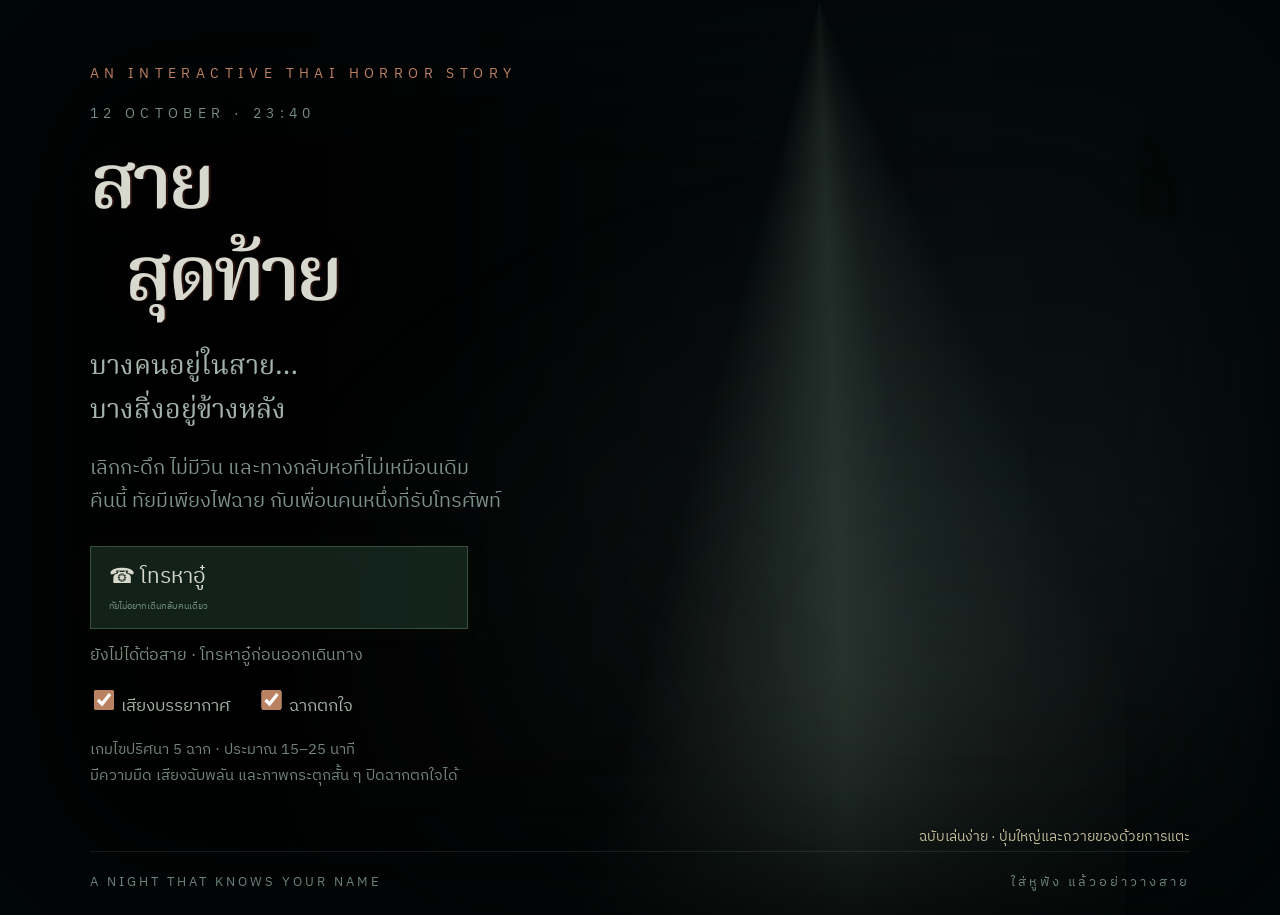
==== index.html @ 3de132f8 "Add full game interface and gameplay" ====
<!doctype html><html lang="th"><head><meta http-equiv="Cache-Control" content="no-store, max-age=0"><meta name="game-release" content="20261015-r9"><script src="release-check.js?v=20261015-r9"></script><meta charset="utf-8"><meta name="viewport" content="width=device-width,initial-scale=1"><meta name="theme-color" content="#080e10"><title>สายสุดท้าย — คืนวันเกิดทัย</title><link rel="stylesheet" href="style.css?v=20261015-r9"><link rel="stylesheet" href="experience.css?v=20261015-r9"><link rel="stylesheet" href="shrine-sequence.css?v=20261015-r9"><link rel="stylesheet" href="thai-walker.css?v=20261015-r9"><link rel="stylesheet" href="offerings.css?v=20261015-r9"><link rel="stylesheet" href="call-intro.css?v=20261015-r9"><link rel="stylesheet" href="phone-map.css?v=20261015-r9"><link rel="stylesheet" href="clarity.css?v=20261015-r9"><link rel="stylesheet" href="world-layout.css?v=20261015-r9"><link rel="stylesheet" href="birthday-ending.css?v=20261015-r9"><link rel="stylesheet" href="easy-play.css?v=20261015-r9"></head><body>
<section id="menu" class="menu"><div class="menu-art"></div><div class="menu-fog"></div><div class="menu-light"></div><div class="menu-walker"><i></i></div><div class="menu-window-shadow"></div><div class="menu-vignette"></div><div class="menu-content"><div class="kicker">AN INTERACTIVE THAI HORROR STORY</div><div class="edition">12 OCTOBER · 23:40</div><h1>สาย<span>สุดท้าย</span></h1><p class="tagline">บางคนอยู่ในสาย…<br>บางสิ่งอยู่ข้างหลัง</p><p class="menu-copy">เลิกกะดึก ไม่มีวิน และทางกลับหอที่ไม่เหมือนเดิม<br>คืนนี้ ทัยมีเพียงไฟฉาย กับเพื่อนคนหนึ่งที่รับโทรศัพท์</p><button class="primary" id="newGame">เริ่มคืนที่ไม่ควรจำ <span>↗</span></button><button class="menu-call" id="menuCall">☎ โทรหาอู๋ <small>ลองคุยก่อนออกเดินทาง</small></button><button id="continueGame" class="quiet hidden">เล่นต่อจากจุดเดิม →</button><div class="menu-options"><label><input type="checkbox" id="audioPref" checked> เสียงบรรยากาศ</label><label><input type="checkbox" id="scarePref" checked> ฉากตกใจ</label></div><small>เกมไขปริศนา 5 ฉาก · ประมาณ 15–25 นาที<br>มีความมืด เสียงฉับพลัน และภาพกระตุกสั้น ๆ ปิดฉากตกใจได้</small></div><p class="build-label">ฉบับเล่นง่าย · ปุ่มใหญ่และถวายของด้วยการแตะ</p><div class="menu-foot">A NIGHT THAT KNOWS YOUR NAME <span>ใส่หูฟัง แล้วอย่าวางสาย</span></div></section>
<div id="game" class="hidden"><header><button class="wordmark" id="home">สายสุดท้าย <small>THE LAST CALL</small></button><div class="connection"><i></i> สายยังเชื่อมต่ออยู่ <span id="clockText">23:40</span></div><div class="audio-controls"><label class="voice-toggle"><input type="checkbox" id="voicePref" checked> เสียงอู๋</label><label class="music-control">ดนตรี <input type="range" id="musicLevel" min="0" max="1" step="0.05" value="0.55" aria-label="ระดับเสียงดนตรี"></label><button class="icon-btn" id="sound">เสียง · เปิด</button></div></header><main><div class="chapter-head"><div><div class="kicker" id="chapterNo"></div><h2 id="sceneTitle"></h2></div><span id="progress"></span></div><div class="game-grid"><div class="scene-column"><div id="stage" class="stage"><div id="backdrop" class="backdrop"></div><div class="grade"></div><div id="objects"></div><div id="shadow" class="shadow hidden"></div><div class="torch" id="torch"></div><div class="scene-top"><span id="sceneTime"></span><span>สำรวจด้วยไฟฉาย</span></div><div class="scene-bottom"><span id="location"></span><span>เลื่อนเมาส์หรือแตะ เพื่อส่องไฟ</span></div></div><div class="narrative"><span class="quote-mark">“</span><p id="narration"></p></div><div class="toolbar"><button id="journalBtn">▤ สมุดบันทึก <span id="clueCount">0</span></button><button id="inspectBtn">◉ จุดที่สำรวจได้</button><button id="solveBtn" class="gate-btn">ไขปริศนา →</button></div></div><aside><section class="phone"><div class="phone-top"><span class="live-dot"></span> กำลังโทร <span id="callDuration">00:00</span></div><div class="caller" id="phoneSpeaking"><div class="avatar">อู๋</div><div><b>อู๋ · เพื่อนในสาย</b><small>“ฉันอยู่ตรงนี้ เดินต่อไป”</small></div><span class="wave">▂▆▃▇▂</span></div><div id="messages" class="messages" aria-live="polite"></div><div class="phone-actions"><button id="replyBtn">พูดกับปลายสาย</button><button id="hintBtn">ขอคำใบ้</button></div></section><section class="inventory"><div class="kicker">สิ่งที่ติดตัวมา</div><div id="inventory"></div></section><div class="objective"><span>เป้าหมายปัจจุบัน</span><p id="objective"></p></div></aside></div><footer><span>ไม่มีใครเดินกลับคนเดียว… ใช่ไหม?</span><button id="settingsBtn">ตั้งค่าประสบการณ์</button></footer></main></div>
<div id="overlay" class="overlay hidden"><article id="modal" class="modal" role="dialog" aria-modal="true" aria-labelledby="modalTitle" tabindex="-1"></article></div><div id="scare" class="scare hidden" aria-hidden="true"><div class="scare-face"></div><div class="scare-text">อย่าวางสาย</div></div>
<section id="warmEnding" class="warm-ending hidden"><div class="kicker">YOU ARE HOME. YOU ARE LOVED.</div><h1>สุขสันต์วันเกิดนะ ทัย</h1><div id="birthdayWalk" class="birthday-walk"><img src="assets/caller.jpg" alt="เพื่อนเดินเข้ามาพร้อมเค้ก"><div class="held-cake">🎂</div></div><p id="warmText"></p><button class="primary" id="closeEyes">หลับตา 3 วินาที แล้วขอพร</button><p id="eyeCount" class="hidden" aria-live="polite"></p><button class="primary hidden" id="wishBlow">เป่าเทียน 🕯</button></section><div id="blackout" class="blackout hidden" aria-label="ไฟดับหลังเป่าเทียน"></div>
<section id="ending" class="ending hidden"><div class="kicker">12 OCTOBER · THE SECRET IS OUT</div><h1>สุขสันต์วันเกิด<br><em>ทัย</em></h1><div class="party-photos"><img src="assets/thai.jpg" alt="รูปความทรงจำของทัย"><div class="cake">🎂<span>เหล่าผีรอเป่าเค้กอยู่นะ</span></div><img src="assets/reveal.jpg" alt="มนัสวิน ผู้จัดเซอร์ไพรส์"></div><p id="revealText"></p><p class="wish">ขอให้ทัยมีความสุขมาก ๆ สุขภาพแข็งแรง<br>เหนื่อยจากงานก็ขอให้มีเรื่องดี ๆ รออยู่เสมอ<br>และไม่ว่าจะกลับดึกแค่ไหน ก็ยังมีเพื่อนให้โทรหา ♡</p><div class="memory-gallery"><figure><img src="assets/thai.jpg" alt="ทัยกับความทรงจำที่สระน้ำ"><figcaption>วันที่หัวเราะได้เต็มที่ ขอให้มีแบบนี้อีกเยอะ ๆ</figcaption></figure><figure><img src="assets/caller.jpg" alt="มนัสวิน เพื่อนที่อยู่ในสาย"><figcaption>คนในสายคนเดิม โทรมาได้เสมอนะ</figcaption></figure><figure><img src="assets/room.jpg" alt="ห้องคุ้นเคยของทัย"><figcaption>ขอให้ห้องนี้มีแต่คืนที่หลับฝันดี</figcaption></figure></div><button id="blow" class="primary">รับคำอวยพรอีกครั้ง ✨</button><button id="again" class="quiet">กลับหน้าเริ่มเกม</button><small>เรื่องราวเกี่ยวกับวิญญาณและเหตุการณ์ทั้งหมดเป็นเรื่องแต่งสำหรับเกมวันเกิด</small></section><div id="menuScare" class="menu-scare hidden" aria-hidden="true"><div class="second-ghost"><div class="ghost-hair"></div><div class="ghost-face"><i></i><i></i><span></span></div></div><div class="call-corruption">มีคนอื่น… อยู่ในสาย</div></div><script src="game.js?v=20261015-r9"></script><script src="ou-voice-manifest.js?v=20261015-r9"></script><script src="ou-voice.js?v=20261015-r9"></script><script src="experience.js?v=20261015-r9"></script><script src="shrine-sequence.js?v=20261015-r9"></script><script src="walk-surfaces.js?v=20261015-r9"></script><script src="room-mirror.js?v=20261015-r9"></script><script src="thai-walker.js?v=20261015-r9"></script><script src="offerings.js?v=20261015-r9"></script><script src="ghost-actor.js?v=20261015-r9"></script><script src="game-sfx.js?v=20261015-r9"></script><script src="call-intro.js?v=20261015-r9"></script><script src="clue-art.js?v=20261015-r9"></script><script src="map-details.js?v=20261015-r9"></script><script src="game-phone.js?v=20261015-r9"></script><script src="game-guide.js?v=20261015-r9"></script><script src="birthday-media.js?v=20261015-r9"></script><script src="birthday-ending.js?v=20261015-r9"></script></body></html>
---- style.css ----
@import url('https://fonts.googleapis.com/css2?family=IBM+Plex+Sans+Thai:wght@400;500;600&family=Noto+Serif+Thai:wght@400;600&display=swap');
:root{--bg:#080e10;--paper:#d8d9cc;--muted:#7c8b89;--accent:#bc8062;--line:#ffffff15;--x:50%;--y:50%}*{box-sizing:border-box}body{background:var(--bg);color:var(--paper);margin:0;font:14px 'IBM Plex Sans Thai',sans-serif}button,input{font:inherit}button{cursor:pointer;color:inherit;border:1px solid var(--line);background:transparent;padding:10px 15px}button:hover{border-color:#bc8062;color:#f0c6a0}button:focus-visible,input:focus-visible{outline:2px solid #e2b581;outline-offset:4px}button:disabled{opacity:.4;cursor:default}h1,h2,h3{font-family:'Noto Serif Thai',serif;font-weight:400}.hidden{display:none!important}.kicker{font-size:10px;letter-spacing:3px;color:var(--accent)}.primary{background:#b98262;color:#0b1111;border-color:#b98262;padding:16px 23px;min-width:230px;text-align:left}.primary span{float:right}.primary:hover{background:#d7a07b;color:#0b1111}.quiet{border:0;color:#aab7b0;display:block;margin:10px 0;padding:10px 0}.menu{min-height:100svh;position:relative;overflow:hidden;background:#080e10}.menu-art{position:absolute;inset:0;background-image:linear-gradient(90deg,#080e10 8%,#080e10d9 35%,#080e1030 75%),linear-gradient(0deg,#080e10,transparent 45%),url('assets/scenes.png');background-size:cover,cover,200% 200%;background-position:center,center,100% 0;filter:saturate(.65)}.menu-art:after{content:'';position:absolute;inset:0;background:repeating-linear-gradient(0deg,#0000 0 3px,#0002 4px)}.menu-content{position:relative;width:min(660px,100%);padding:8vh 7vw 110px}.edition{margin-top:35px;color:#758c87;letter-spacing:4px;font-size:11px}.menu h1{font-size:clamp(60px,7vw,100px);line-height:1.4;letter-spacing:-4px;margin:15px 0;color:#d7d9ce;text-shadow:3px 0 #82362d60}.menu h1 span{display:block;padding-left:35px}.tagline{font:21px/1.9 'Noto Serif Thai',serif;color:#a3b4aa;margin:12px 0 24px}.menu-copy{font-size:12px;line-height:2;color:#7d918b;margin-bottom:28px}.menu-options{display:flex;gap:18px;font-size:11px;margin:20px 0;color:#a3b1a6}input[type=checkbox]{accent-color:#b98262}.menu small{color:#71857e;font-size:10px;line-height:1.9}.menu-foot{position:absolute;bottom:30px;left:6%;right:6%;display:flex;justify-content:space-between;letter-spacing:3px;font-size:9px;color:#6b827b;border-top:1px solid var(--line);padding-top:20px}header{height:75px;border-bottom:1px solid var(--line);display:flex;justify-content:space-between;align-items:center;padding:0 5%}.wordmark{border:0;font-family:'Noto Serif Thai';font-size:20px;padding:0}.wordmark small{font:8px 'IBM Plex Sans Thai';display:block;letter-spacing:3px;color:#7f918b}.connection{font-size:10px;color:#829b91;letter-spacing:1px}.connection i,.live-dot{width:5px;height:5px;border-radius:50%;background:#93ac8b;display:inline-block;box-shadow:0 0 10px #8ab680;margin-right:7px}.connection span{margin-left:25px;color:#bca17c}.icon-btn{font-size:11px}main{max-width:1480px;padding:30px 5%;margin:auto}.chapter-head{display:flex;align-items:center;justify-content:space-between;margin-bottom:22px}.chapter-head h2{font-size:30px;margin:8px 0 0}.chapter-head>span{font-size:10px;letter-spacing:3px;color:#657e73}.game-grid{display:grid;grid-template-columns:minmax(0,1fr) 300px;gap:25px}.stage{height:480px;position:relative;overflow:hidden;border:1px solid #6f89713d;background:#1b302b;isolation:isolate;touch-action:pan-y}.backdrop{position:absolute;inset:0;background-image:url('assets/scenes.png');background-size:200% 200%;background-position:0 0;transition:filter .6s}.backdrop.room{background-image:url('assets/room.jpg');background-size:cover;background-position:center 20%}.grade{position:absolute;inset:0;background:linear-gradient(0deg,#07100fbd,transparent 45%,#08100f25);box-shadow:inset 0 0 70px 15px #030c0a99;pointer-events:none}.torch{position:absolute;inset:0;pointer-events:none;background:radial-gradient(circle 185px at var(--x) var(--y),#0000 10%,#03090c55 65%,#03090cba 100%);z-index:4}.scene-top,.scene-bottom{position:absolute;left:24px;right:24px;display:flex;justify-content:space-between;z-index:5;pointer-events:none;font-size:10px;letter-spacing:1px;color:#b2c4b7;text-shadow:0 2px 5px #000}.scene-top{top:20px}.scene-bottom{bottom:20px}.scene-top span:last-child{font-size:9px;color:#7f978b}.hotspot{position:absolute;width:46px;height:46px;transform:translate(-50%,-50%);border:1px solid #d2c1a745;border-radius:50%;padding:0;z-index:3;background:#18231c50;color:#d4c8a8;transition:background .2s,box-shadow .2s;display:grid;place-items:center;font-size:17px}.hotspot:hover,.stage.inspect .hotspot{box-shadow:0 0 25px #edc99850;background:#836a3f70;border-color:#e7bc88}.hotspot.visited{border-style:dashed;color:#a0b69e}.hot-label{position:absolute;top:50px;white-space:nowrap;font-size:10px;background:#07100fe8;padding:3px 8px;border:1px solid #7d8e6650;opacity:0}.hotspot:hover .hot-label,.hotspot:focus-visible .hot-label,.stage.inspect .hot-label{opacity:1}.shadow{position:absolute;right:15%;bottom:15%;width:60px;height:210px;background:#020805;border-radius:40% 40% 0 0;filter:blur(3px);opacity:.8;z-index:2}.narrative{display:flex;gap:15px;padding:18px 5px;min-height:95px}.quote-mark{font:40px Georgia;color:#a26f52;line-height:1}.narrative p{margin:0;font-size:13px;line-height:1.95;color:#a3b3a8}.toolbar{display:flex;gap:8px;flex-wrap:wrap}.toolbar button{font-size:11px;padding:11px 15px}.toolbar span{color:#a78060;margin-left:10px}.gate-btn{margin-left:auto;border-color:#8d7152!important;background:#9b79551a}.phone{border:1px solid #6a847344;background:linear-gradient(130deg,#15201c,#0a1212);padding:18px}.phone-top{display:flex;font-size:9px;color:#7f9b8a;align-items:center}.phone-top>span:last-child{margin-left:auto;letter-spacing:2px}.caller{display:flex;gap:10px;align-items:center;border-bottom:1px solid var(--line);padding:20px 0}.avatar{width:38px;height:38px;border:1px solid #6a8171;border-radius:50%;display:grid;place-items:center;background:#263a30;color:#a9beaa}.caller b{font-size:12px;font-weight:500}.caller small{display:block;font-size:9px;color:#7a9485}.wave{margin-left:auto;color:#709775;letter-spacing:1px;animation:pulse 2s infinite}.messages{height:205px;overflow:auto;padding:15px 0;scrollbar-width:thin;scrollbar-color:#405342 transparent}.bubble{font-size:11px;line-height:1.9;background:#21332a;border:1px solid #66806822;padding:10px 12px;margin-bottom:10px;border-radius:0 9px 9px 9px;color:#b9cbbb}.bubble.you{background:#3c3025;margin-left:25px;color:#c7b69e}.bubble small{display:block;color:#718d76;font-size:8px;margin-bottom:3px}.phone-actions{display:flex;gap:7px}.phone-actions button{flex:1;font-size:10px;padding:9px 4px}.inventory{padding:22px 0;border-bottom:1px solid var(--line)}#inventory{display:flex;flex-wrap:wrap;gap:7px;margin-top:14px}.item{font-size:10px;padding:7px 9px;border:1px solid #52654b;color:#a6b99c}.empty{font-size:11px;color:#526b60}.objective{padding-top:20px}.objective>span{font-size:9px;letter-spacing:1px;color:#aa8964}.objective p{font-size:12px;line-height:1.9;color:#8fa394}footer{margin-top:26px;border-top:1px solid var(--line);display:flex;justify-content:space-between;align-items:center;padding:18px 0;font-size:10px;color:#586f63}footer button{border:0;font-size:10px;color:#718879}.overlay{position:fixed;inset:0;z-index:20;background:#020807ce;backdrop-filter:blur(9px);display:grid;place-items:center;padding:20px;overflow:auto}.modal{width:min(560px,100%);background:#111b18;border:1px solid #61725a;padding:32px;box-shadow:0 30px 100px #000;max-height:90svh;overflow:auto}.modal h3{font-size:27px;margin:12px 0}.modal p{color:#a3b3a3;line-height:2;font-size:13px;white-space:pre-line}.modal .actions{display:flex;gap:8px;flex-wrap:wrap;margin-top:24px}.modal .primary{min-width:0;font-size:12px}.modal .code{width:100%;padding:15px;background:#060d0b;border:1px solid #5e755a;color:#e8d1ab;text-align:center;font-size:28px;letter-spacing:8px;margin:10px 0}.modal .error{color:#d28b70;min-height:20px;font-size:11px}.modal img.evidence{width:100%;max-height:330px;object-fit:cover;object-position:center 48%;filter:saturate(.6);border:1px solid #52654b}.journal-entry{border-bottom:1px solid var(--line);padding:15px 0}.journal-entry b{font-size:13px;color:#c5b18c}.journal-entry p{font-size:12px;margin:5px 0}.scare{position:fixed;inset:0;z-index:40;background:#020505;display:grid;place-items:center;animation:glitch .12s infinite}.scare-face{position:absolute;inset:0;background:url('assets/reveal.jpg') center 36%/cover;filter:grayscale(1) contrast(2.8) brightness(.45)}.scare-text{position:relative;font:clamp(35px,10vw,110px) 'Noto Serif Thai';color:#dacdc0;text-shadow:5px 0 #85392b}.ending{min-height:100svh;padding:65px 20px;text-align:center;background:radial-gradient(ellipse at top,#424334,#0b1814 60%);overflow:hidden}.ending h1{font-size:clamp(40px,6vw,70px);line-height:1.5;margin:25px 0;color:#d6c59f}.ending em{font-style:normal;color:#f0c88d}.party-photos{display:flex;justify-content:center;align-items:center;gap:25px;margin:30px 0}.party-photos img{width:140px;height:175px;object-fit:cover;border:5px solid #d2c8ab;transform:rotate(-7deg);box-shadow:0 15px 30px #0006}.party-photos img:first-child{object-position:center 47%}.party-photos img:last-child{transform:rotate(7deg);object-position:center 30%}.cake{font-size:80px;animation:pulse 3s infinite}.cake span{display:block;font-size:11px;color:#aaad8e}.ending p{max-width:650px;margin:20px auto;font-size:14px;line-height:2.1;color:#b7c0aa;white-space:pre-line}.ending .wish{font-family:'Noto Serif Thai';font-size:18px;color:#d0c8ac}.ending .primary{text-align:center}.ending .quiet{margin:20px auto}.ending small{display:block;color:#617e6b;font-size:10px;margin-top:35px}.confetti{position:fixed;top:-20px;width:7px;height:11px;animation:fall 5s linear forwards;z-index:50;pointer-events:none}@keyframes fall{to{transform:translateY(110vh) rotate(700deg)}}@keyframes pulse{50%{opacity:.6}}@keyframes glitch{50%{translate:5px -2px;filter:contrast(1.5)}}@media(prefers-reduced-motion:reduce){*,*:after{animation:none!important;transition:none!important}}@media(min-width:1600px){.stage{height:570px}}@media(max-width:900px){.game-grid{grid-template-columns:1fr}.stage{height:440px}aside{display:grid;grid-template-columns:1fr 1fr;gap:20px}.phone{grid-row:span 2}.inventory{padding-top:10px}.objective{padding-top:0}.menu-content{padding-left:8vw}.menu-foot span{display:none}}@media(max-width:580px){header{height:65px}.connection{display:none}main{padding:25px 5%}.chapter-head h2{font-size:25px}.chapter-head>span{font-size:8px;letter-spacing:1px}.stage{height:390px}.scene-top,.scene-bottom{left:15px;right:15px;font-size:9px}.scene-bottom span:last-child{max-width:140px;text-align:right}.hotspot{width:40px;height:40px}.torch{background:radial-gradient(circle 145px at var(--x) var(--y),#0000,#03090c99)}.narrative p{font-size:12px}.toolbar{gap:5px}.toolbar button{padding:10px 9px;font-size:10px}aside{grid-template-columns:1fr}.phone{grid-row:auto}.messages{height:165px}.inventory{padding-top:0}.menu-content{padding-top:6vh}.menu h1{font-size:65px}.menu-copy{font-size:11px}.menu-options{gap:12px}.menu-foot{font-size:8px}.modal{padding:23px}.party-photos{gap:8px}.party-photos img{width:95px;height:125px}.cake{font-size:50px}.cake span{max-width:90px;font-size:9px}.ending .wish{font-size:15px}.backdrop.room{background-size:auto 145%;background-position:center top}}
.scare-face{background-image:url('assets/ghost.jpg');background-position:center 33%;filter:contrast(1.25) brightness(.75)}.warm-ending{min-height:100svh;background:radial-gradient(ellipse,#fff 20%,#f6eedb 90%);color:#5c5546;text-align:center;padding:55px 20px;overflow:hidden}.warm-ending.arrive{animation:whitecut 2s ease-out}.warm-ending h1{font-size:clamp(30px,5vw,55px);color:#9a7856}.warm-ending p{white-space:pre-line;line-height:2;color:#8e8069;font-size:15px}.warm-ending .primary{margin:14px auto;text-align:center}.birthday-walk{position:relative;width:210px;margin:20px auto 35px}.birthday-walk img{width:100%;height:265px;object-fit:cover;object-position:center 35%;border-radius:100px 100px 18px 18px;box-shadow:0 15px 50px #8d704126}.held-cake{position:absolute;bottom:-15px;left:50%;transform:translateX(-50%);font-size:95px;filter:drop-shadow(0 10px 8px #0002)}.walk-in{animation:walkin 3s ease-out both}.blackout{position:fixed;inset:0;background:#000;z-index:38}.setting-row{display:block;margin:18px 0;color:#b4c1b0;font-size:13px}.hand-reveal .evidence{animation:handout 1.8s ease-out;object-position:65% center;max-height:360px}.memory-gallery{display:flex;justify-content:center;gap:20px;max-width:900px;margin:40px auto}.memory-gallery figure{flex:1;margin:0;background:#e3dcc4;padding:10px;transform:rotate(-2deg)}.memory-gallery figure:nth-child(2){transform:rotate(3deg)}.memory-gallery img{width:100%;height:230px;object-fit:cover;object-position:center 45%}.memory-gallery figcaption{font-size:11px;color:#6e6b55;line-height:1.8;padding:12px 3px}.path-input button{margin-right:8px}.path-input p{letter-spacing:2px;color:#d6b890}@keyframes walkin{from{opacity:0;transform:translateY(65px) scale(.6)}to{opacity:1;transform:translateY(0) scale(1)}}@keyframes whitecut{from{filter:brightness(4)}to{filter:brightness(1)}}@keyframes handout{from{opacity:.15;transform:scale(.94);filter:brightness(.2)}to{opacity:1;transform:scale(1);filter:brightness(1)}}@media(max-width:580px){.memory-gallery{flex-direction:column;max-width:300px}.memory-gallery img{height:280px}.birthday-walk{width:180px}.birthday-walk img{height:235px}.warm-ending p{font-size:13px}.menu{min-height:850px;min-height:max(850px,100svh)}}
.backdrop{background-repeat:no-repeat}.backdrop.room{background-position:center 5%}.hand-reveal{width:min(740px,100%)}.hand-reveal img.evidence{max-height:440px}.warm-ending{position:relative}.warm-ending .kicker{color:#b99c73}@media(max-width:580px){.backdrop.room{background-size:cover;background-position:center 8%}}
---- experience.css ----
.menu-art{animation:menu-breathe 20s ease-in-out infinite;filter:saturate(.45) contrast(1.12)}.menu-content{z-index:4;width:min(720px,100%)}.menu .kicker{letter-spacing:5px}.menu h1{position:relative;font-weight:600;text-shadow:2px 0 #60291c70,0 0 65px #b8c6ba12}.menu h1:after{content:'อย่าวางสาย';position:absolute;left:245px;top:120px;font:10px 'IBM Plex Sans Thai';color:#a46b58;letter-spacing:5px;writing-mode:vertical-rl;opacity:.65}.menu-vignette{position:absolute;inset:0;pointer-events:none;box-shadow:inset 0 0 170px 50px #020707;z-index:3}.menu-fog{position:absolute;inset:0;pointer-events:none;background:radial-gradient(ellipse at 75% 70%,#91b1a414,transparent 55%);filter:blur(20px);animation:fog-drift 17s ease-in-out infinite;z-index:2}.menu-light{position:absolute;top:0;right:12%;height:100%;width:48%;pointer-events:none;background:conic-gradient(from 155deg at 50% 0,#0000 0deg,#a8d1b315 15deg,#a8d1b32a 23deg,#0000 40deg);mix-blend-mode:screen;animation:neon-flicker 9s infinite;z-index:2}.menu-walker{position:absolute;width:65px;height:240px;left:70%;bottom:18%;z-index:2;filter:blur(1px);opacity:0;animation:walker-pass 18s ease-in-out infinite;pointer-events:none;background:linear-gradient(#020806,#020806e8 70%,transparent);border-radius:48% 48% 15% 15%;transform-origin:center bottom}.menu-walker:before{content:'';position:absolute;top:-30px;left:19px;width:29px;height:38px;border-radius:50%;background:#020806}.menu-walker i{position:absolute;bottom:-30px;left:15px;width:10px;height:60px;background:#020806;box-shadow:25px 0 #020806;transform:rotate(-8deg)}.menu-window-shadow{position:absolute;right:8%;top:13%;width:40px;height:100px;border-radius:45% 45% 0 0;background:#030805;filter:blur(2px);opacity:.5;animation:watching 14s infinite;pointer-events:none}.menu-call{display:block;width:230px;margin-top:12px;border-color:#617a6359;text-align:left;background:#0d1a15a0;font-size:12px;transition:background .3s,box-shadow .3s}.menu-call:hover{background:#23402d;box-shadow:0 0 25px #779e6b25}.menu-call small{display:block!important;font-size:9px!important;margin-top:3px;color:#718f7b!important}.menu-foot{z-index:4}.menu-scare{position:fixed;inset:0;z-index:60;background:radial-gradient(ellipse,#384a3a,#020504 70%);display:grid;place-items:center;animation:ghost-signal .1s infinite;overflow:hidden}.second-ghost{height:90vh;width:45vh;position:relative;filter:drop-shadow(0 0 40px #75876855);animation:ghost-approach .65s ease-in both}.ghost-hair{position:absolute;inset:0;background:repeating-linear-gradient(94deg,#030505 0 6px,#19231b 8px,#020404 13px);border-radius:45% 45% 0 0}.ghost-face{position:absolute;left:22%;right:22%;top:15%;height:43%;border-radius:40% 40% 55% 55%;background:radial-gradient(ellipse at 50% 25%,#a0ab95,#53644d 60%,#18221b);box-shadow:inset 0 -20px 30px #070c09}.ghost-face i{position:absolute;top:35%;left:15%;width:23%;height:9%;background:#000;box-shadow:0 10px 12px #17241b;transform:rotate(-15deg)}.ghost-face i:nth-child(2){left:62%;transform:rotate(15deg)}.ghost-face span{position:absolute;left:37%;top:60%;width:28%;height:30%;background:#010302;border-radius:50%;box-shadow:0 0 10px #041006}.call-corruption{position:absolute;bottom:12%;font:clamp(20px,4vw,40px) 'Noto Serif Thai';letter-spacing:8px;color:#b4c0a7;text-shadow:3px 0 #7c3429}.audio-controls{display:flex;align-items:center;gap:16px}.voice-toggle,.music-control{font-size:10px;color:#8fa58f;display:flex;align-items:center;gap:6px}.music-control input{width:65px;accent-color:#b28362;height:15px}.live-subtitle{width:100%;font-size:11px;color:#829d87;padding:6px 0 0 28px;border-top:1px solid #ffffff0b;line-height:1.9}.narrative{flex-wrap:wrap;gap:10px}.narrative p{flex:1}.talking .avatar{box-shadow:0 0 0 5px #86b18a14;animation:voice-pulse .5s infinite}.talking .wave{color:#bdd6a0}.atmosphere{position:absolute;inset:0;pointer-events:none;z-index:2;overflow:hidden}.drifting-fog{position:absolute;inset:-20%;background:radial-gradient(ellipse at 30% 75%,#b4cbb914,transparent 35%),radial-gradient(ellipse at 70% 80%,#9db1a215,transparent 30%);animation:fog-drift 16s ease-in-out infinite}.floating-dust{position:absolute;inset:0;background-image:radial-gradient(#cbd9b470 .8px,transparent 1px),radial-gradient(#b6c8a745 .7px,transparent 1px);background-size:137px 119px,181px 151px;background-position:22px 36px,65px 5px;opacity:.25;animation:dust-rise 22s linear infinite}.passing-shade{position:absolute;top:27%;left:65%;width:35px;height:180px;background:#010504;border-radius:45% 45% 0 0;filter:blur(2px);opacity:0}.presence-passes .passing-shade{animation:passing 1.7s ease-in}.shadow{animation:shadow-sway 11s ease-in-out infinite}.stage[data-scene="0"] .grade,.stage[data-scene="4"] .grade{animation:neon-flicker 12s infinite}.stageProps{position:absolute;inset:0;z-index:3;pointer-events:none}.world-prop{position:absolute;z-index:3;transform:translate(-50%,-50%);padding:0;border:0;min-width:38px;min-height:44px;background:transparent;color:#8f9e80;pointer-events:auto;filter:drop-shadow(0 6px 6px #0009)}.world-prop:hover{filter:drop-shadow(0 0 6px #cbb489)}.prop-label{position:absolute;top:100%;left:50%;transform:translateX(-50%);background:#08110de8;white-space:nowrap;font-size:9px;padding:3px 6px;opacity:0}.world-prop:hover .prop-label,.world-prop:focus-visible .prop-label,.inspect .prop-label{opacity:1}.world-prop.hanging{width:56px;height:34px;min-height:34px;background:linear-gradient(#67705a,#353f30);border:2px solid #293321;color:#cad0b4;font-size:12px;transform-origin:top center;animation:sign-sway 5s ease-in-out infinite}.hanging:before{content:'';position:absolute;left:12%;right:12%;height:25px;top:-25px;border-left:1px solid #89937a;border-right:1px solid #89937a}.world-prop.bottle{width:18px;min-width:18px;height:54px;background:linear-gradient(#cad0bd77 0 15%,#8c2f27bb 45% 95%,#686e4544);border:1px solid #a9aa7a55;border-radius:7px 7px 4px 4px;animation:bottle-tremor 9s infinite}.bottle:before{content:'';position:absolute;top:-8px;left:4px;width:9px;height:12px;background:#a5a079;clip-path:polygon(20% 0,80% 0,100% 100%,0 100%)}.world-prop.flame{width:9px;min-width:9px;height:27px;min-height:27px;border-radius:80% 0 65% 35%;background:#edc67c;box-shadow:0 0 14px 5px #e8a24e65;transform-origin:bottom;animation:candle-flutter 2s infinite}.world-prop.bell{font-size:27px;transform-origin:top;animation:sign-sway 7s ease-in-out infinite}.world-prop.cloth{width:46px;height:65px;background:#b3c3b130;clip-path:polygon(20% 0,38% 0,50% 10%,62% 0,80% 0,100% 27%,83% 41%,75% 29%,78% 100%,22% 100%,25% 29%,17% 41%,0 27%);animation:cloth-sway 6s ease-in-out infinite}.world-prop.ripple{width:60px;height:25px;border:1px solid #a5c6b339;border-radius:50%;color:#acc4aa66;animation:ripple-idle 4s infinite}.world-prop.leaves{font-size:45px;animation:cloth-sway 4s infinite}.world-prop.bag{font-size:30px;animation:cloth-sway 8s infinite}.world-prop.lamp{font-size:27px;text-shadow:0 0 15px #e4c47d;animation:neon-flicker 10s infinite}.world-prop.touched{animation:object-knock .6s ease-in-out}.scene-toast{position:absolute;bottom:55px;left:50%;transform:translateX(-50%);background:#08110de8;border:1px solid #63765d75;padding:9px 15px;width:max-content;max-width:85%;font-size:11px;color:#c6cdb8;pointer-events:none;opacity:0;transition:opacity .25s;z-index:6;text-align:center}.scene-toast.shown{opacity:1}.water-disturbed:after{content:'';position:absolute;left:35%;top:63%;width:150px;height:55px;border:2px solid #a9d1bb77;box-shadow:0 0 15px #c7e7c833;border-radius:50%;animation:water-ring 1.8s ease-out;pointer-events:none;z-index:4}.light-failure .backdrop{animation:light-out .9s}.hotspot:has([data-paper]){border-radius:3px}.paper-preview{max-width:450px}.folded-sheet{height:180px;width:150px;margin:22px auto;background:linear-gradient(90deg,#a39c7f,#d6c7a4 48%,#9b9273 50%,#c7bb9b);box-shadow:9px 10px 20px #0007,inset 0 0 20px #645b3b50;transform:rotate(-5deg);clip-path:polygon(0 0,95% 0,100% 7%,98% 96%,80% 100%,20% 98%,0 100%);display:grid;place-content:center;gap:15px;text-align:center;color:#4f503d;animation:paper-fidget 4s ease-in-out infinite}.folded-sheet>span{font-size:40px}.folded-sheet small{font-size:9px}.paper-open{background:linear-gradient(110deg,#c7bc99,#e0d3b0 48%,#c4b58f);color:#373e2d;animation:paper-unfold .6s ease-out;box-shadow:0 25px 80px #000b}.paper-open h3{color:#343a2b}.paper-open p{color:#4f5541;font-family:'Noto Serif Thai';font-size:14px}.paper-open .kicker{color:#817352}.paper-open button{color:#34412e;border-color:#7c8165}.paper-open .primary{background:#4b5c40;color:#e5dec2;border-color:#4b5c40}@keyframes paper-unfold{from{transform:perspective(600px) rotateX(-30deg) scaleX(.65);opacity:.4}to{transform:perspective(600px) rotateX(0) scaleX(1);opacity:1}}@keyframes paper-fidget{50%{transform:rotate(-2deg) translateY(-3px)}}@keyframes menu-breathe{50%{transform:scale(1.035)}}@keyframes fog-drift{50%{transform:translate(5%,-3%) scale(1.1)}}@keyframes neon-flicker{0%,7%,9%,14%,18%,65%,69%,100%{opacity:1}8%,15%,67%{opacity:.35}16%,68%{opacity:.7}}@keyframes walker-pass{0%,35%,100%{opacity:0;transform:translateX(130px) scale(.7)}42%{opacity:.8}62%{opacity:.8;transform:translateX(-160px) scale(.75)}70%{opacity:0;transform:translateX(-200px) scale(.8)}}@keyframes watching{0%,40%,80%,100%{opacity:0}45%,65%{opacity:.65}}@keyframes ghost-signal{50%{transform:translate(5px,-3px);filter:contrast(1.6)}}@keyframes ghost-approach{from{transform:scale(.65)}to{transform:scale(1.25)}}@keyframes voice-pulse{50%{box-shadow:0 0 0 8px #86b18a0a}}@keyframes dust-rise{to{background-position:40px -100px,90px -150px}}@keyframes passing{0%{opacity:0;transform:translateX(80px)}30%,65%{opacity:.75}100%{opacity:0;transform:translateX(-140px)}}@keyframes shadow-sway{0%,100%{transform:skewX(-2deg);opacity:.25}50%{transform:skewX(5deg);opacity:.6}}@keyframes sign-sway{0%,100%{rotate:-5deg}50%{rotate:6deg}}@keyframes cloth-sway{0%,100%{rotate:-3deg;translate:0 0}50%{rotate:5deg;translate:4px 0}}@keyframes bottle-tremor{0%,85%,100%{rotate:0deg}88%,94%{rotate:-3deg}91%,97%{rotate:3deg}}@keyframes candle-flutter{0%,100%{rotate:8deg;scale:1}50%{rotate:22deg;scale:.9 1.15}}@keyframes ripple-idle{0%,100%{scale:.8;opacity:.4}50%{scale:1.3;opacity:.8}}@keyframes object-knock{25%{rotate:-12deg}60%{rotate:10deg}85%{rotate:-4deg}}@keyframes water-ring{from{scale:.2;opacity:1}to{scale:3;opacity:0}}@keyframes light-out{0%,35%,75%,100%{filter:brightness(1)}15%,65%{filter:brightness(.15)}}@media(max-width:600px){.audio-controls{gap:7px}.music-control{display:none}.voice-toggle{font-size:9px}.menu h1:after{left:230px;top:95px}.menu-walker{left:78%;height:190px;bottom:28%}.menu-vignette{box-shadow:inset 0 0 100px 20px #020707}.live-subtitle{font-size:10px;padding-left:0}.menu-call{width:230px}.scene-toast{font-size:10px}.menu-content{padding-bottom:130px}.menu{min-height:max(980px,100svh)}}@media(prefers-reduced-motion:reduce){.menu-art,.menu-walker,.menu-fog,.menu-light,.shadow,.world-prop,.drifting-fog,.floating-dust,.folded-sheet{animation:none!important}}
---- shrine-sequence.css ----
.modal.shrine-animation{width:min(810px,100%);padding:24px;max-height:94svh}.shrine-animation h3{margin:7px 0 15px;font-size:25px}.shrine-viewport{position:relative;width:100%;aspect-ratio:4/3;max-height:55svh;background:#020705;overflow:hidden;border:1px solid #5d6d5044;cursor:crosshair;touch-action:pan-y}.shrine-sprite{position:absolute;inset:0;background-size:400% 300%;background-repeat:no-repeat;background-position:0 0}.shrine-beam{position:absolute;inset:0;pointer-events:none;--beam-x:45%;--beam-y:75%;background:radial-gradient(ellipse 22% 30% at var(--beam-x) var(--beam-y),#0000 0%,#02060422 40%,#010403e6 100%);transition:background-color .3s}.shrine-beam.face-lit{background:radial-gradient(ellipse 32% 40% at var(--beam-x) var(--beam-y),#fff5bd0a,#0104033b 65%,#010403e8 100%)}.shrine-caption{position:absolute;bottom:12px;left:15px;right:15px;color:#b9c9ab;font-size:10px;pointer-events:none;text-shadow:0 1px 4px #000}.shrine-animation p.shrine-status{font-size:12px;line-height:1.8;margin:12px 0 4px;color:#c2c7af}.shrine-progress{font-size:9px;letter-spacing:1px;color:#8d9e7e;display:block}.shrine-animation p.shrine-clue{font-size:11px;line-height:1.8;color:#8e9e81;margin:8px 0}.shrine-animation .actions{position:sticky;bottom:-24px;padding:12px 0;background:#111b18;gap:6px;margin-top:5px}.shrine-animation .actions button{padding:9px 12px;font-size:10px}.shrine-animation .actions button:disabled{opacity:.35}@media(max-width:580px){.modal.shrine-animation{padding:15px}.shrine-animation h3{font-size:21px}.shrine-viewport{max-height:50svh}.shrine-animation .actions{bottom:-15px}.shrine-animation .actions button{font-size:9px;padding:9px}}

.shrine-viewport{margin-inline:auto;max-height:none}@media(max-width:580px){.shrine-viewport{max-height:none}}
.modal.shrine-animation{width:min(650px,96vw);padding:16px;display:flex;flex-direction:column;align-items:stretch}.shrine-animation .kicker{font-size:9px}.shrine-animation h3{font-size:clamp(19px,2vw,26px);margin:4px 0 8px}.shrine-animation .shrine-viewport{width:min(100%,960px);max-height:72svh;flex:0 1 auto}.shrine-animation .shrine-status{margin:7px 0 0!important}.shrine-animation .shrine-progress{display:none}.shrine-animation .shrine-clue{font-size:11px!important;margin:3px 0!important}.shrine-animation .actions{position:static;padding:8px 0 0;margin:0;background:none}.shrine-animation .actions button{font-size:11px;padding:10px 14px}.shrine-animation .actions button:disabled{display:none}@media(max-width:580px){.modal.shrine-animation{width:100%;padding:10px}.shrine-animation .shrine-viewport{max-height:62svh}.shrine-animation .shrine-clue{font-size:10px!important}}
---- thai-walker.css ----
.thai-walker{--walk-height:210px;--walk-ratio:.68;position:absolute;z-index:2;left:72%;bottom:25px;height:var(--walk-height);width:calc(var(--walk-height) * var(--walk-ratio));transform:translateX(-50%);pointer-events:none;filter:brightness(.75) saturate(.7) drop-shadow(8px 8px 7px #0009)}.thai-walker:after{content:'';position:absolute;bottom:0;left:20%;right:15%;height:8px;border-radius:50%;background:#01050477;filter:blur(3px);z-index:-1}.thai-walk-sprite{height:100%;width:100%;display:block;overflow:hidden}.stage[data-scene="0"] .thai-walker{filter:brightness(.9) saturate(.8) drop-shadow(8px 8px 7px #0009)}.stage[data-scene="2"] .thai-walker{--walk-height:190px}.toolbar #walkThai{color:#a7b997;border-color:#516348}#walkThai:hover{color:#d4ddbe;border-color:#a2b580}@media(max-width:580px){.thai-walker{--walk-height:170px;bottom:32px}.stage[data-scene="2"] .thai-walker{--walk-height:160px}.toolbar #walkThai{font-size:9px;padding-inline:7px}}
---- offerings.css ----
.offering-layer{position:absolute;inset:0;z-index:3;pointer-events:none}.offering-layer button{pointer-events:auto;touch-action:none}.offering-pickup{position:absolute;transform:translate(-50%,-50%);width:52px;height:64px;padding:5px;border:1px solid #b49d655e;background:radial-gradient(#a3853c33,#0b1712a8);border-radius:9px;filter:drop-shadow(0 4px 6px #000);animation:offering-sway 5s ease-in-out infinite}.offering-pickup:hover,.offering-pickup:focus-visible{background:#5c5038;border-color:#d5b778}.offering-layer svg,.offering-panel svg{width:100%;height:100%;display:block}.offering-table{position:absolute;left:8%;top:42%;width:30%;height:47%;border-bottom:5px solid #54473570;background:linear-gradient(0deg,#33251c70,transparent 30%);transform:skewY(-4deg)}.offering-table small{position:absolute;bottom:-18px;color:#b7b396;font-size:9px}.offering-altar{position:absolute;left:55%;top:48%;width:40%;display:grid;grid-template-columns:repeat(5,minmax(0,1fr));gap:3px;padding:6px;background:#0c1513d9;border:1px solid #9b815b7a;box-shadow:0 8px 20px #000b}.offering-altar>small{grid-column:1/-1;font-size:9px;color:#c1af88;letter-spacing:1px;padding-bottom:3px}.offering-slot{height:74px;min-width:0;padding:3px;border:1px dashed #b9a47766;background:#51443033;display:flex;flex-direction:column;align-items:center;justify-content:space-between}.offering-slot svg{height:45px}.offering-slot>span:last-child{font-size:9px;white-space:nowrap}.slot-mark{font-size:24px;color:#c0af7f55}.offering-slot.placed{opacity:1;border-style:solid;background:#8870442b}.offering-slot.selected,.offering-dragging .offering-slot:not(.placed){border-color:#d9b97d;box-shadow:inset 0 0 13px #c0993433}.offering-panel{margin-top:18px;border-top:1px solid #8c79434f;padding-top:16px}.offering-instructions{font-size:11px;line-height:1.8;white-space:pre-line;color:#a8b09b}.offering-bag{display:flex;flex-wrap:wrap;gap:6px}.offering-bag>small{font-size:10px;color:#88967c}.offering-bag-item{padding:5px;width:77px;touch-action:none;background:#142119;border-color:#756a4455;user-select:none}.offering-bag-item svg{height:51px}.offering-bag-item span{font-size:10px}.offering-bag-item.selected{border-color:#d8b16f;background:#3e3825}.offering-status{font-size:11px;line-height:1.8;color:#d0b78a;min-height:38px}.offering-drag-ghost{position:fixed;z-index:10000;pointer-events:none;width:66px;height:76px;transform:translate(-50%,-60%);filter:drop-shadow(0 0 14px #d5b57499)}.offering-awake .offering-altar{animation:altar-shudder .6s ease-in-out 3}@keyframes offering-sway{50%{transform:translate(-50%,-50%) rotate(3deg)}}@keyframes altar-shudder{25%{transform:translateX(-2px)}75%{transform:translateX(2px)}}@media(max-width:580px){.offering-pickup{width:44px;height:54px}.offering-altar{left:42%;width:55%;top:43%}.offering-slot{height:68px}.offering-slot>span:last-child{font-size:8px}.offering-table{left:5%;width:32%}}@media(prefers-reduced-motion:reduce){.offering-pickup,.offering-awake .offering-altar{animation:none}}

.offering-photo{display:block;width:100%;aspect-ratio:434.8/723;background-image:url('assets/offering-photos.png');background-size:500% 100%;background-repeat:no-repeat;filter:drop-shadow(0 2px 3px #0008)}.offering-pickup{height:74px}.offering-pickup .offering-photo{height:100%}.offering-slot .offering-photo{height:45px;width:28px}.offering-bag-item .offering-photo{height:60px;width:36px;margin:auto}.offering-drag-ghost .offering-photo{height:100%;width:46px;margin:auto}
.offering-layer .offering-table{left:12%;top:74%;width:22%;height:12%;border:0;border-bottom:5px solid #3d3021;background:linear-gradient(#6b5539,#453522);transform:skewY(-5deg);box-shadow:0 8px 12px #0008;display:grid;place-items:center;color:#e4d4ab;font-size:11px;pointer-events:auto}.offering-table:before{content:'';position:absolute;inset:12% 15% 25%;border-radius:50%;border:2px solid #a28e66;background:radial-gradient(ellipse at 30% 50%,#9c8360 0 20%,transparent 22%),radial-gradient(ellipse at 65% 50%,#5d723a 0 25%,transparent 27%),#293622}.offering-table>span{position:absolute;bottom:-24px;background:#0b1713db;padding:3px 8px}.offering-layer .offering-panel{position:absolute;bottom:12px;left:12px;width:min(370px,calc(100% - 24px));margin:0;padding:12px;background:#0b1716f5;border:1px solid #8f805b80;box-shadow:0 12px 35px #000b;pointer-events:auto;z-index:9}.offering-tray-heading{display:flex;justify-content:space-between;align-items:center;color:#ddcfb1;font-size:13px}.offering-tray-heading button{padding:5px 9px;font-size:11px;border:0}.offering-instructions{margin:5px 0 8px;font-size:10px}.offering-pickups,.offering-bag{display:flex;gap:5px;flex-wrap:wrap}.offering-panel .offering-pickup{position:static;transform:none;animation:none;width:58px;height:80px;padding:5px;background:#1a2821;border:1px solid #8d805144;border-radius:4px;display:flex;flex-direction:column;align-items:center;font-size:10px}.offering-pickup .offering-photo{height:51px;width:31px;flex-shrink:0}.offering-bag-item{width:58px;height:80px}.offering-bag-item .offering-photo{height:51px;width:31px}.offering-status{min-height:0;font-size:10px;margin:6px 0 0}.offering-bag:not(:has(button)){display:none}.offering-layer .offering-altar{left:68%;top:53%;width:auto;padding:5px;background:#10221be8;border:1px solid #bca47888;display:flex;flex-direction:column;gap:3px;box-shadow:0 4px 12px #0007;z-index:8}.offering-altar .offering-slot{display:none}.offering-altar .offering-slot.selected{display:flex;width:64px;height:70px;background:#84704433}.offering-altar>small{font-size:10px;letter-spacing:0}.offering-layer .offering-altar.hidden{display:none}@media(max-width:580px){.offering-layer .offering-panel{padding:9px;bottom:8px}.offering-panel .offering-pickup,.offering-bag-item{width:48px;height:72px;font-size:9px}.offering-pickup .offering-photo,.offering-bag-item .offering-photo{height:44px;width:27px}.offering-layer .offering-altar{left:66%;top:46%}}
---- call-intro.css ----
.menu-call{width:230px;padding:15px 20px;margin-top:16px;background:#162820d9;border-color:#7e9b755e;font-size:16px;box-shadow:0 0 30px #7897690c}.menu-call small{display:block;margin-top:5px}.call-ready-note{font-size:11px;color:#788d80;margin:20px 0 9px}.call-ready-note.connected{color:#aec29b}.menu #newGame:disabled{background:#1a241e;color:#627469;border-color:#344638;opacity:.7;cursor:default}.call-intro{max-width:430px;text-align:center;background:radial-gradient(ellipse at top,#20362d,#080e0c 70%);border-color:#687a5d;box-shadow:0 0 100px #000b}.call-intro>.kicker,.call-intro>h3{display:none}.call-phone-card{padding:24px 10px 12px}.call-avatar{display:grid;place-items:center;margin:auto;width:92px;height:92px;border:1px solid #98ac7f;border-radius:50%;font-family:'Noto Serif Thai',serif;font-size:29px;color:#c6d1b4;background:#304638;box-shadow:0 0 0 10px #7c97650a,0 0 0 24px #7c976507;animation:call-ring 2.6s ease-out infinite}.call-phone-card h3{font-size:26px;margin:22px 0 4px}.call-wave{letter-spacing:3px;color:#97a983;margin:20px 0;font-size:18px;animation:voice-bars 1.2s ease-in-out infinite alternate}.call-phase{font-size:12px;color:#a5b596}.call-caption{font-size:15px;line-height:2;min-height:100px;color:#d4d4be;white-space:pre-line}.call-intro .actions{justify-content:center;flex-wrap:wrap}.call-intro .primary{min-width:0;text-align:center}.haunt-actor{--ghost-ratio:.667;position:absolute;left:70%;bottom:13%;width:calc(220px * var(--ghost-ratio));height:220px;z-index:2;pointer-events:none;opacity:.52;filter:brightness(.65) drop-shadow(0 0 20px #121b19);animation:haunt-float 1.8s ease-in-out infinite}.haunt-sprite{width:100%;height:100%;background-image:url('assets/ghost-poses.png');background-size:400% 200%;background-repeat:no-repeat}.call-ghost-flash{--ghost-ratio:.667;position:fixed;inset:0;z-index:130;pointer-events:none;display:grid;place-items:center;background:#020504c9}.call-ghost-flash .haunt-sprite{height:min(80vh,700px);width:calc(min(80vh,700px) * var(--ghost-ratio));filter:drop-shadow(0 0 35px #8c9a8655)}@keyframes call-ring{0%{box-shadow:0 0 0 0 #9bb28425,0 0 0 20px #7c976508}100%{box-shadow:0 0 0 22px #9bb28400,0 0 0 45px #7c976500}}@keyframes voice-bars{to{opacity:.4;transform:scaleY(.6)}}@keyframes haunt-float{50%{transform:translateY(-8px) rotate(2deg)}}@media(prefers-reduced-motion:reduce){.call-avatar,.call-wave,.haunt-actor{animation:none}}@media(max-width:580px){.call-intro{width:92vw}.call-phone-card{padding-top:12px}.call-caption{font-size:14px}.haunt-actor{height:170px;width:calc(170px * var(--ghost-ratio))}}
.call-intro .call-caption{margin-bottom:12px}.call-intro .actions{margin-top:12px}
@media(max-height:700px){.call-intro{padding:20px}.call-phone-card{padding:8px 4px}.call-avatar{width:64px;height:64px;font-size:23px}.call-phone-card h3{margin:14px 0 4px;font-size:23px}.call-wave{margin:10px 0;font-size:15px}.call-caption{min-height:64px;font-size:13px;line-height:1.8}.call-intro .actions button{padding:12px 16px}}
---- phone-map.css ----
.thai-walker{transform:translateX(-50%) scale(var(--depth,1));transform-origin:50% 100%}.thai-walk-sprite{transform:scaleX(var(--facing,1))}.walk-controls{position:absolute;left:14px;bottom:43px;z-index:6;display:flex;gap:3px;opacity:.75}.walk-controls button{padding:8px 11px;background:#0a1813dd;touch-action:none;user-select:none}.phone-launcher{width:100%;margin-bottom:16px;background:#253e31;border-color:#8a9e7355;color:#c4d2b5}.game-phone{width:min(390px,94vw);padding:12px;background:#050908;border:3px solid #4b5550;border-radius:32px;max-height:94svh;box-shadow:0 0 0 3px #131c16,0 25px 90px #000}.game-phone>.kicker,.game-phone>h3{display:none}.device-shell{border-radius:23px;overflow:hidden;background:radial-gradient(ellipse at top right,#586b43,#182c32 50%,#171d21);min-height:470px}.device-notch{height:17px;width:110px;background:#050908;border-radius:0 0 14px 14px;margin:auto}.device-top{display:flex;justify-content:space-between;padding:13px 16px 8px;font-size:10px}.device-nav{padding:0 12px}.device-nav button{padding:7px 0;border:0;font-size:11px;color:#b1c1a2}.device-body{padding:15px;max-height:62vh;overflow-y:auto;min-height:320px}.device-body>h3{font-size:23px;margin-top:0}.app-home>h3{font-size:45px;text-align:center}.phone-date{text-align:center;font-size:13px}.device-body p{font-size:12px;line-height:1.9}.phone-app-grid{display:grid;grid-template-columns:repeat(4,1fr);gap:22px 8px;margin-top:25px}.phone-app{padding:0;border:0;text-align:center;display:flex;flex-direction:column;gap:6px;align-items:center}.phone-app>span{display:grid;place-items:center;border-radius:14px;width:49px;height:49px;font-size:27px;color:#eff1dd;background:linear-gradient(145deg,#7f9256,#234c3c);box-shadow:0 4px 10px #0005}.phone-app:nth-child(3n)>span{background:linear-gradient(145deg,#527789,#2a394b)}.phone-app small{font-size:9px;white-space:nowrap}.phone-action{display:block;width:100%;padding:11px;margin:8px 0;background:#182d25;border-color:#829c6a55;font-size:12px;text-align:left}.phone-chat{max-height:280px;overflow:auto}.phone-chat .bubble{margin:8px 0;white-space:pre-line}.schedule-card,.phone-note{padding:15px;background:#e0dac8;color:#203024;border-radius:6px;margin-bottom:14px}.schedule-card p,.phone-note p{color:#304336}.route-stop{display:grid;grid-template-columns:25px 1fr;gap:4px 8px;border-left:2px solid #8a9f6d;padding:14px 10px}.route-stop small{grid-column:2;color:#90a485;font-size:10px}.route-stop.current{background:#a0aa6b22;color:#e1ce98}.route-stop.locked{opacity:.4}.phone-photo,.lottery-evidence{width:100%;border:1px solid #a5ae8755;margin:12px 0}.phone-viewfinder{height:190px;background-size:cover;border:1px solid #82996f;position:relative}.phone-viewfinder:after{content:'＋';position:absolute;inset:0;display:grid;place-items:center;color:#d9dfc5;font-size:25px}.saved-scene-photo{margin:12px 0}.saved-scene-photo figcaption{font-size:10px}.game-phone .actions{margin:10px 0 2px;justify-content:center}.game-phone .actions button{border:0;background:transparent;color:#b1c2a3;padding:8px}.visual-clue{padding:23px 16px;margin:18px 0;background:#d2cbb2;color:#27332b;box-shadow:2px 8px 13px #0006;transform:rotate(-1deg);border:1px solid #82795f}.visual-clue pre{white-space:pre-wrap;font-family:inherit;text-align:center;line-height:2;font-size:16px}.visual-clue small{font-size:9px;letter-spacing:2px;opacity:.6}.sign-paper pre{font-size:28px}.plaque-paper{background:linear-gradient(130deg,#776e4a,#b2a06c);text-shadow:0 1px #d6c997;color:#28271d}.water-paper{background:repeating-linear-gradient(0deg,#1c3a39,#294d4b 12px,#1c3a39 15px);color:#cfddca}.map-detail-layer{position:absolute;inset:0;z-index:3;pointer-events:none}.map-cutout{position:absolute;background-image:url('assets/map-props.png');background-size:400% 100%;background-repeat:no-repeat;aspect-ratio:1/1.6;pointer-events:none}.map-bush{width:24%;height:28%;filter:brightness(.35);transform:scaleX(1.5)}.right-bush{transform:scaleX(-1.5)}.map-wallet{position:absolute;left:29%;top:74%;width:68px;height:50px;padding:0;border:1px dashed #b9a87a55;pointer-events:auto;background:#1e302444}.wallet-cutout{inset:0;width:100%;height:100%}.map-lady{height:53%;width:16%;filter:brightness(.46);animation:lady-passing 8s linear forwards;opacity:.65}.map-hand{width:12%;height:30%;filter:brightness(.2);transform-origin:bottom;animation:hand-reaching 8s ease-in-out infinite}@keyframes lady-passing{from{transform:translateX(0)}to{transform:translateX(-370%)}}@keyframes hand-reaching{50%{transform:rotate(-13deg) translateY(8px)}}@media(max-width:580px){.walk-controls{bottom:42px;left:8px}.walk-controls button{padding:7px 9px}.device-body{max-height:60vh}.device-shell{min-height:400px}}@media(prefers-reduced-motion:reduce){.map-lady,.map-hand{animation:none}}

@media(max-height:700px){.device-shell{min-height:0}.device-body{min-height:0;max-height:56svh;padding:10px 15px}.app-home>h3{font-size:32px;margin:8px}.phone-app-grid{margin:14px 0;gap:14px 8px}.device-top{padding-top:7px}.game-phone{padding:8px}}
---- clarity.css ----
.quest-rail{display:flex;align-items:center;justify-content:space-between;gap:22px;padding:18px 22px;margin-bottom:12px;background:linear-gradient(120deg,#202e26,#111b19);border:1px solid #82957455;border-left:3px solid #c39e6d}.quest-copy small{display:block;font-size:10px;color:#afa384;margin-bottom:6px}.quest-copy b{font-size:17px;color:#e1dec9;font-weight:500}.quest-copy p{margin:6px 0 0;font-size:12px;line-height:1.8;color:#9aafa2}.quest-action{flex-shrink:0;max-width:220px;background:#b99263;color:#111b17;border:0;padding:12px 16px;font-size:12px}.hotspot{z-index:6;width:40px;height:40px;background:#10231bdd;border-color:#aab48a88;box-shadow:0 2px 12px #0007}.hot-label{opacity:1;top:44px;font-size:11px;color:#dddfce;padding:4px 9px}.hotspot.visited{opacity:.65}.hotspot.next-clue{border-color:#f5d69c;box-shadow:0 0 0 5px #d4af6622,0 0 20px #d4af6633}.hotspot.next-clue .hot-label{color:#f4d49c}.wallet-hotspot{width:64px;height:46px;border-radius:5px;background:#111c1888}.wallet-hotspot>span:first-child{display:none}.wallet-hotspot img{width:64px;height:46px;object-fit:contain;pointer-events:none}.wallet-hotspot .hot-label{top:52px}.thai-walker{--walk-height:166px;z-index:3;filter:brightness(.85) saturate(.7)}.stage[data-scene="2"] .thai-walker{--walk-height:155px}.walk-controls{position:static;display:flex;align-items:center;opacity:1;gap:3px}.walk-controls button{padding:9px 12px;font-size:14px}.stageProps,.stage #stageProps{opacity:.65}.stage[data-scene="0"] #stageProps{display:none}.scene-bottom{bottom:14px}.torch{background:radial-gradient(circle 210px at var(--x) var(--y),#0000 12%,#03090c33 65%,#03090c80 100%)}.map-bush{opacity:.55}.narrative{min-height:0}.world-prop{z-index:2}.stage .hotspot:focus-visible{outline:3px solid #f6dfb3}.stage:after{content:'คลิกของเพื่อสำรวจ · คลิกพื้นเพื่อเดิน';position:absolute;left:24px;bottom:40px;font-size:10px;color:#bac6b8;z-index:5;pointer-events:none;text-shadow:0 2px 5px #000}.scene-bottom span:last-child{display:none}
@media(max-width:900px){.quest-rail{gap:12px;padding:15px}.quest-action{max-width:180px}.stage{height:auto;aspect-ratio:16/10;min-height:320px}.thai-walker{--walk-height:145px}.stage[data-scene="2"] .thai-walker{--walk-height:140px}}
@media(max-width:580px){.quest-rail{display:block}.quest-copy b{font-size:16px}.quest-action{margin-top:12px;max-width:none;width:100%;text-align:center}.stage{aspect-ratio:4/3;min-height:310px}.thai-walker{--walk-height:125px}.stage[data-scene="2"] .thai-walker{--walk-height:120px}.hot-label{font-size:10px;max-width:120px;white-space:normal;min-width:65px}.stage:after{left:15px;font-size:9px}.toolbar #walkThai{display:none}}

.wallet-thumb{width:64px;height:46px;background:url("assets/map-props.png") 100% 50% / 363.21% 100% no-repeat;pointer-events:none}
.stage .grade{background:linear-gradient(0deg,#07100f88,transparent 48%,#08100f18);box-shadow:inset 0 0 55px 8px #030c0a66}.wallet-hotspot.visited{display:none}

.stage:after{top:45px;bottom:auto;left:auto;right:24px;text-align:right;max-width:60%}

.play-dock{position:fixed;bottom:16px;right:22px;z-index:25;display:flex;gap:8px;padding:8px;background:#08110ff5;border:1px solid #9eaa7b77;border-radius:10px;box-shadow:0 5px 24px #0009;max-width:calc(100vw - 32px)}.play-dock button{font-size:13px;padding:13px 16px;white-space:normal}.dock-phone{background:#c6ae79;color:#101e18;border:0;min-width:140px}.dock-next{color:#e1ddc7;max-width:240px}.game-grid{padding-bottom:75px}.quest-rail{scroll-margin-top:20px}@media(max-width:580px){.play-dock{bottom:10px;left:12px;right:12px;max-width:none}.play-dock button{font-size:11px;padding:12px 9px}.dock-phone{min-width:125px}.dock-next{flex:1}}

.shift-hotspot{width:94px;height:59px;border-radius:2px;background:#e3dcc4;color:#182e23;box-shadow:0 3px 12px #0008}.shift-hotspot>span:first-child{display:none}.shift-hotspot:before{content:"ตารางงาน · ทัย\Aเข้า 15:00\Aออก 23:40";white-space:pre;line-height:1.5;font-size:11px;color:#20382d}.shift-hotspot .hot-label{top:63px;color:#f3dfb3}.thai-walker{overflow:hidden}.thai-walk-sprite{background:none!important}@media(max-width:580px){.shift-hotspot{width:78px;height:57px}.shift-hotspot:before{font-size:10px}}
.stage[data-scene="1"] .hotspot[data-item="sign"]{width:100px;height:45px;border-radius:2px;background:repeating-linear-gradient(0deg,#5f4c2d,#88734c 12px,#625236 14px);border:2px solid #b5a27a;transform:translate(-50%,-50%) rotate(-9deg);box-shadow:3px 8px 8px #0009;color:#f4e8c6;font-size:22px;letter-spacing:3px}.stage[data-scene="1"] .hotspot[data-item="sign"] .hot-label{top:49px;transform:translateX(-50%) rotate(9deg);letter-spacing:0}.stage[data-scene="1"] .hotspot[data-item="footprints"]{width:80px;height:46px;border:0;background:transparent;box-shadow:none}.hotspot[data-item="footprints"]:before,.hotspot[data-item="footprints"]:after{content:'';position:absolute;width:14px;height:30px;border-radius:60% 45% 35% 40%;background:#91a6a383;box-shadow:inset 1px 1px 2px #c6d5ce70,0 3px 4px #000;rotate:-30deg;left:15px;top:12px}.hotspot[data-item="footprints"]:after{left:43px;top:0;rotate:-17deg}.stage[data-scene="1"] .hotspot[data-item="footprints"] .hot-label{top:48px}.stage[data-scene="1"] #stageProps{opacity:1}.stage[data-scene="1"] .world-prop.leaves{width:140px;height:78px;background:radial-gradient(ellipse at 20% 70%,#375b32 0 25%,transparent 27%),radial-gradient(ellipse at 45% 35%,#48673b 0 29%,transparent 31%),radial-gradient(ellipse at 75% 65%,#2e4d2b 0 32%,transparent 34%),radial-gradient(ellipse at 50% 75%,#243e25 0 45%,transparent 47%);animation:none;transform:translate(-50%,-50%);filter:drop-shadow(0 9px 5px #0009)}.stage[data-scene="1"] .world-prop.leaves.touched{animation:bush-rustle .8s ease-in-out}.stage[data-scene="1"] .prop-label{opacity:1;color:#e0d6b9;background:#091710db;padding:4px 7px;white-space:nowrap}.stage[data-scene="1"] .world-prop.bottle{display:none}.stage[data-scene="1"] .map-bush{display:none}.road-fog{position:absolute;left:43%;top:30%;width:13%;height:25%;background:radial-gradient(ellipse,#747b71d9 10%,#72796bbd 32%,transparent 70%);filter:blur(7px)}.road-walker{width:12%;transform:translate(-50%,-100%) rotate(calc(var(--step,1)*1deg));transform-origin:50% 100%;transition:left 1s linear,top 1s linear,height 1s linear,opacity 1s linear;filter:brightness(.34) sepia(.2) drop-shadow(0 9px 5px #000b);animation:none;z-index:1}.stage[data-scene="1"] .passing-shade{display:none}@keyframes bush-rustle{20%,60%{rotate:-4deg}40%,80%{rotate:4deg}}@media(max-width:580px){.stage[data-scene="1"] .world-prop.leaves{width:92px;height:57px}.stage[data-scene="1"] .hotspot[data-item="sign"]{width:78px;height:34px;font-size:17px}.stage[data-scene="1"] .hotspot[data-item="sign"] .hot-label{top:39px}}@media(prefers-reduced-motion:reduce){.road-walker{transition:none}.world-prop.leaves.touched{animation:none!important}}
.stage[data-scene="1"] .hotspot[data-item="offering"]{width:92px;height:42px;border:2px solid #776943;border-radius:50%;background:radial-gradient(ellipse at 29% 46%,#e3ca8a 0 14%,transparent 16%),radial-gradient(ellipse at 57% 45%,#b29c53 0 16%,transparent 18%),radial-gradient(ellipse at 78% 45%,#8f3029 0 13%,transparent 15%),linear-gradient(#253e26,#435333);box-shadow:0 6px 7px #0009;transform:translate(-50%,-50%) rotate(-6deg)}.stage[data-scene="1"] .hotspot[data-item="offering"]>span:first-child{display:none}.stage[data-scene="1"] .hotspot[data-item="offering"]:before{content:'';position:absolute;width:3px;height:36px;left:42px;bottom:21px;background:#c7a979;box-shadow:5px 0 #c7a979,-5px 0 #c7a979;rotate:10deg}.stage[data-scene="1"] .hotspot[data-item="offering"] .hot-label{top:46px}
.stage[data-scene="2"] .hotspot{width:28px;height:28px;font-size:13px;background:#10231b8c;border-color:#b0ac8477;box-shadow:none}.stage[data-scene="2"] .hot-label{opacity:0;top:32px;transition:opacity .15s}.stage[data-scene="2"] .hotspot:hover .hot-label,.stage[data-scene="2"] .hotspot:focus-visible .hot-label,.stage[data-scene="2"].inspect .hot-label{opacity:1}.stage[data-scene="2"] .hotspot.next-clue{border-color:#e1c996;box-shadow:0 0 12px #d4af6633}.stage[data-scene="2"] .hotspot[data-item="candles"]{display:none}.stage[data-scene="2"] #stageProps{display:none}.stage[data-scene="2"]:after{display:none}
.stage[data-scene="2"] .thai-walker{--walk-height:215px;transform:translateX(-50%) scale(var(--depth,1));transform-origin:50% 100%;filter:brightness(.9) saturate(.77) drop-shadow(0 10px 8px #0008)}@media(max-width:900px){.stage[data-scene="2"] .thai-walker{--walk-height:195px}}@media(max-width:580px){.stage[data-scene="2"] .thai-walker{--walk-height:170px}}
.stage[data-scene="1"] .world-prop.leaves{left:14%!important;top:77%!important;width:210px;height:87px;min-width:0;min-height:0;border:0;border-radius:0;background:transparent url('assets/road-bush-night.png') center bottom/contain no-repeat;filter:brightness(.6) saturate(.66) drop-shadow(0 9px 8px #000c);transform:translate(-50%,-50%);animation:none!important}.stage[data-scene="1"] .world-prop.leaves .prop-label{opacity:0;top:87%;left:50%;transform:translateX(-50%)}.stage[data-scene="1"] .world-prop.leaves:hover .prop-label,.stage[data-scene="1"] .world-prop.leaves:focus-visible .prop-label{opacity:1}.stage[data-scene="1"] .world-prop.leaves.touched{animation:bush-rustle .8s ease-in-out!important}@media(max-width:580px){.stage[data-scene="1"] .world-prop.leaves{width:150px;height:65px;left:15%!important}}@media(prefers-reduced-motion:reduce){.stage[data-scene="1"] .world-prop.leaves.touched{animation:none!important}}

/* Give the shrine and pool a scene-sized canvas; keep the call and inventory below it. */
.game-grid:has(.stage[data-scene="2"]),.game-grid:has(.stage[data-scene="3"]){display:block}.game-grid:has(.stage[data-scene="2"]) aside,.game-grid:has(.stage[data-scene="3"]) aside{display:grid;grid-template-columns:minmax(270px,1.1fr) minmax(190px,.7fr) minmax(190px,.7fr);gap:20px;align-items:start;margin-top:22px}.game-grid:has(.stage[data-scene="2"]) .phone,.game-grid:has(.stage[data-scene="3"]) .phone{grid-row:auto}.game-grid:has(.stage[data-scene="2"]) .stage,.game-grid:has(.stage[data-scene="3"]) .stage{height:clamp(520px,58vw,690px);aspect-ratio:auto}.stage[data-scene="2"] .thai-walker,.stage[data-scene="3"] .thai-walker{--walk-height:clamp(240px,23vw,305px)}.stage[data-scene="2"] .ritual-clue{display:none}.stage[data-scene="2"].offerings-ready .ritual-clue{display:grid}.stage[data-scene="2"] .ritual-clue .hot-label{opacity:1}.stage[data-scene="2"] .ritual-clue.next-clue{width:40px;height:40px}.stage[data-scene="2"] .ritual-clue.visited{opacity:.3}.stage[data-scene="2"].offerings-ready .offering-table{display:none}.game-grid:has(.stage[data-scene="2"]) .toolbar #inspectBtn,.game-grid:has(.stage[data-scene="3"]) .toolbar #inspectBtn{display:none}.game-grid:has(.stage[data-scene="2"]) .toolbar #solveBtn,.game-grid:has(.stage[data-scene="3"]) .toolbar #solveBtn{display:none}.game-grid:has(.stage[data-scene="2"]) .scene-top span:last-child,.game-grid:has(.stage[data-scene="3"]) .scene-top span:last-child{display:none}body:has(#overlay:not(.hidden)) .play-dock{display:none}#game:has(.stage[data-scene="2"]) .dock-next,#game:has(.stage[data-scene="3"]) .dock-next{display:none}#game:has(.stage[data-scene="2"]) .play-dock,#game:has(.stage[data-scene="3"]) .play-dock{padding:4px;bottom:12px;right:12px}#game:has(.stage[data-scene="2"]) .dock-phone,#game:has(.stage[data-scene="3"]) .dock-phone{min-width:0;padding:9px 12px;font-size:11px}
@media(max-width:900px){.game-grid:has(.stage[data-scene="2"]) aside,.game-grid:has(.stage[data-scene="3"]) aside{grid-template-columns:1fr 1fr}.game-grid:has(.stage[data-scene="2"]) .phone,.game-grid:has(.stage[data-scene="3"]) .phone{grid-column:1/-1}.game-grid:has(.stage[data-scene="2"]) .stage,.game-grid:has(.stage[data-scene="3"]) .stage{height:clamp(420px,67vw,590px)}.stage[data-scene="2"] .thai-walker,.stage[data-scene="3"] .thai-walker{--walk-height:clamp(195px,27vw,270px)}}
@media(max-width:580px){.game-grid:has(.stage[data-scene="2"]) aside,.game-grid:has(.stage[data-scene="3"]) aside{display:block}.game-grid:has(.stage[data-scene="2"]) .stage,.game-grid:has(.stage[data-scene="3"]) .stage{height:420px;aspect-ratio:auto;min-height:0}.stage[data-scene="2"] .thai-walker,.stage[data-scene="3"] .thai-walker{--walk-height:190px}.stage[data-scene="2"] .ritual-clue .hot-label{font-size:9px}.game-grid:has(.stage[data-scene="2"]) .quest-rail,.game-grid:has(.stage[data-scene="3"]) .quest-rail{padding:11px 13px}.game-grid:has(.stage[data-scene="2"]) .quest-copy p,.game-grid:has(.stage[data-scene="3"]) .quest-copy p{font-size:10px}}
---- world-layout.css ----
/* Walkable floor stays visible at the same proportions on every device. */
.stage[data-scene="3"] #backdrop{background-image:url('assets/pool-deck-night.png?v=20261013-r4');background-size:100% 100%;background-position:center}
.stage[data-scene="1"] .world-prop.leaves{background:none!important;width:clamp(130px,22%,240px);height:auto;aspect-ratio:2.42;top:80%!important;filter:brightness(.72) saturate(.7) drop-shadow(0 8px 5px #000b)}
.bush-photo{display:block;width:100%;height:100%;object-fit:contain;pointer-events:none}
.build-label{position:absolute;right:6%;bottom:65px;font-size:10px;color:#c3ba98;z-index:5}
.release-error{position:fixed;inset:0;z-index:100;background:#07100ff5;display:grid;place-content:center;gap:18px;padding:30px;color:#ddd8c4;text-align:center}.release-error button{background:#b99263;color:#111b17}
.stage[data-scene="3"],.stage[data-scene="4"]{height:auto!important;min-height:0!important;aspect-ratio:16/9!important}
.stage[data-scene="3"] .thai-walker{height:40%;width:auto;aspect-ratio:410/543;--walk-height:240px;filter:brightness(.83) saturate(.75) drop-shadow(0 6px 4px #0009)}
.stage[data-scene="4"] .thai-walker{height:43%;width:auto;aspect-ratio:410/543;filter:brightness(.88) saturate(.8) drop-shadow(0 4px 3px #21180b70)}
.stage[data-scene="4"] .backdrop.room{background-image:url('assets/room-walkable.jpg');background-size:100% 100%;background-position:center}
.stage[data-scene="3"] #shadow,.stage[data-scene="4"] #shadow,.stage[data-scene="3"] .passing-shade,.stage[data-scene="4"] .passing-shade{display:none}
.stage[data-scene="4"] .grade{animation:none;background:linear-gradient(0deg,#201b151f,transparent 60%);box-shadow:inset 0 0 60px #090c0a33}.stage[data-scene="4"] .torch{opacity:.28}.stage[data-scene="4"] #stageProps{display:none}.stage[data-scene="3"] #stageProps{display:none}
.room-mirror{position:absolute;left:79%;top:17%;width:15%;height:62%;border:5px solid #8b7351;border-radius:32% 32% 3px 3px / 10% 10% 3px 3px;background:linear-gradient(110deg,#847e72,#c7bba56b 50%,#716f65);box-shadow:4px 5px 12px #241d1566,inset 0 0 0 2px #ddd1b077;overflow:hidden;pointer-events:none;z-index:2}.mirror-glass{position:absolute;inset:0;overflow:hidden;background:linear-gradient(0deg,#7a7564aa 0 25%,#b2aa9880 26% 100%)}.mirror-glass:after{content:'';position:absolute;inset:0;background:linear-gradient(120deg,transparent 38%,#ffffff14 40%,transparent 43%,transparent 70%,#fff2 71%,transparent 73%);box-shadow:inset 0 0 18px #282b2755}.mirror-reflection{position:absolute;width:auto;aspect-ratio:410/543;opacity:.8;filter:brightness(.82) saturate(.7);transform-origin:50% 100%}
.game-grid:has(.stage[data-scene="4"]){display:block}.game-grid:has(.stage[data-scene="4"]) aside{display:grid;grid-template-columns:minmax(270px,1.1fr) 1fr;gap:24px;margin-top:22px}.game-grid:has(.stage[data-scene="4"]) .phone{grid-row:auto}.game-grid:has(.stage[data-scene="4"]) .objective{display:none}.game-grid:has(.stage[data-scene="4"]) #inspectBtn,.game-grid:has(.stage[data-scene="4"]) #solveBtn{display:none}#game:has(.stage[data-scene="4"]) .dock-next{display:none}
.stage[data-scene="3"] .hotspot,.stage[data-scene="4"] .hotspot{width:32px;height:32px;font-size:13px;background:#10231b77;box-shadow:none}.stage[data-scene="3"] .hot-label,.stage[data-scene="4"] .hot-label{opacity:0;top:35px}.stage[data-scene="3"] .hotspot:hover .hot-label,.stage[data-scene="4"] .hotspot:hover .hot-label,.stage[data-scene="3"] .hotspot:focus-visible .hot-label,.stage[data-scene="4"] .hotspot:focus-visible .hot-label,.stage[data-scene="3"] .hotspot.next-clue .hot-label,.stage[data-scene="4"] .hotspot.next-clue .hot-label{opacity:1}
.haunt-actor{transition:opacity 1.2s ease,filter 1.2s ease}.haunt-actor.haunt-enter{animation:slow-presence 8s ease-in-out both}.call-ghost-flash{animation:none!important}.stage .map-lady{display:none!important}@keyframes slow-presence{0%,100%{opacity:0;filter:brightness(.25) blur(3px)}25%,75%{opacity:.65;filter:brightness(.55) blur(0)}}
@media(max-width:900px){.game-grid:has(.stage[data-scene="4"]) aside{grid-template-columns:1fr 1fr}.game-grid:has(.stage[data-scene="4"]) .phone{grid-column:1/-1}}
@media(max-width:580px){.game-grid:has(.stage[data-scene="4"]) aside{display:block}.room-mirror{border-width:2px}.stage[data-scene="3"] .hotspot,.stage[data-scene="4"] .hotspot{width:25px;height:25px;font-size:11px}.stage[data-scene="3"] .hot-label,.stage[data-scene="4"] .hot-label{top:27px;font-size:8px;min-width:54px;padding:2px 4px}.stage[data-scene="3"] .scene-top,.stage[data-scene="4"] .scene-top{top:11px;font-size:8px}.stage[data-scene="3"] .scene-bottom,.stage[data-scene="4"] .scene-bottom{bottom:7px;font-size:8px}.stage[data-scene="3"]:after,.stage[data-scene="4"]:after{display:none}}
@media(prefers-reduced-motion:reduce){.haunt-actor.haunt-enter{animation:none;opacity:.55}.room-mirror{transition:none}}
---- birthday-ending.css ----
.birthday-cinema{position:fixed;inset:0;z-index:70;background:#050606;isolation:isolate;overflow:hidden;color:#fff8e6}.cinema-video,.cinema-still{position:absolute;inset:0;width:100%;height:100%;object-fit:contain;background:#050606}.cinema-still{transition:opacity .6s}.cinema-top{position:absolute;left:clamp(16px,4vw,60px);right:clamp(16px,4vw,60px);top:20px;display:flex;align-items:center;gap:12px;z-index:4;font-size:11px;letter-spacing:1px;text-shadow:0 2px 7px #000}.cinema-top>span{margin-right:auto}.cinema-top button{font-size:11px;padding:7px 10px;background:#080d0ba8;border-color:#e9d6aa33;color:#e2d6c0}.cinema-subtitle{position:absolute;bottom:9%;left:8%;right:8%;margin:0;text-align:center;white-space:pre-line;font-size:clamp(17px,2.1vw,29px);line-height:1.8;text-shadow:0 2px 5px #000,0 0 20px #000,0 4px 35px #000;z-index:4;pointer-events:none}.cinema-action{position:absolute;bottom:3%;left:50%;transform:translateX(-50%);z-index:5;background:#e0c599;color:#25251c;border:1px solid #e4d4b7;border-radius:3px;padding:12px 24px;font-size:14px;box-shadow:0 5px 25px #0005;white-space:nowrap}.cinema-counter{position:absolute;inset:0;display:grid;place-items:center;font-family:'Noto Serif Thai',serif;font-size:clamp(72px,13vw,170px);color:#f6ead8;z-index:3;pointer-events:none}.cinema-eyelids{position:absolute;inset:0;z-index:2;pointer-events:none;overflow:hidden}.cinema-eyelids i{position:absolute;left:0;right:0;height:52%;background:#030404;transform:scaleY(0);transition:transform 1.1s ease-in-out;box-shadow:0 0 18px 20px #030404}.cinema-eyelids i:first-child{top:0;transform-origin:50% 0}.cinema-eyelids i:last-child{bottom:0;transform-origin:50% 100%}.eyes-closed .cinema-eyelids i{transform:scaleY(1)}.eyes-closed .cinema-top{opacity:0}.ghost-reveal .cinema-still{object-fit:cover}.ghost-reveal .cinema-top{display:none}.birthday-cinema:has(.cinema-action:not(.hidden)) .cinema-subtitle{bottom:14%}
.ending.birthday-letter{background:radial-gradient(ellipse at top,#ece1ca,#e2d6bd 55%,#d0c2a8);color:#403c34;min-height:100svh;padding:80px 24px 55px}.birthday-letter .kicker{font-size:10px;letter-spacing:3px;color:#89795e}.birthday-letter h1{font-size:clamp(35px,6vw,70px);line-height:1.6;margin:22px auto;color:#5e5748;max-width:900px}.birthday-letter h1 em{display:block;font-size:1.15em;color:#9a664b;font-weight:500}.birthday-letter p.dream-note{font-size:14px;color:#90806a;line-height:1.9;margin:10px auto 38px}.birthday-wishes{max-width:700px;margin:auto}.birthday-wishes p{font-family:'Noto Serif Thai',serif;color:#5f5d4d;font-size:clamp(17px,2vw,21px);line-height:2.2;letter-spacing:.2px;margin:22px auto}.birthday-letter p.birthday-signature{font-family:'Noto Serif Thai',serif;color:#887050;font-size:18px;margin:36px auto}.birthday-memories{display:grid;grid-template-columns:repeat(2,minmax(0,1fr));gap:26px;max-width:760px;margin:45px auto}.birthday-memories figure{margin:0;padding:10px 10px 0;background:#f7f1e6;box-shadow:0 12px 30px #76603f24}.birthday-memories figure:nth-child(odd){transform:rotate(-2deg)}.birthday-memories figure:nth-child(even){transform:rotate(2deg)}.birthday-memories img{width:100%;aspect-ratio:4/5;object-fit:cover;object-position:center}.birthday-memories video{width:100%;aspect-ratio:16/9;object-fit:contain;background:#111}.birthday-memories figcaption{padding:15px 5px 18px;font-size:12px;color:#85745c;line-height:1.9}.birthday-letter .primary{background:#8b654c;color:#fff5df;border:0;font-size:13px}.birthday-letter .quiet{color:#88765d;border-color:#a9957433;font-size:12px;margin-top:16px}
@media(max-width:580px){.cinema-top{top:12px;gap:6px;font-size:9px;letter-spacing:0}.cinema-top button{font-size:9px;padding:6px 8px}.cinema-subtitle{left:5%;right:5%;bottom:18%;font-size:17px}.birthday-cinema:has(.cinema-action:not(.hidden)) .cinema-subtitle{bottom:20%}.cinema-action{bottom:9%;font-size:13px;padding:12px 20px}.birthday-memories{gap:12px}.birthday-memories figure{padding:6px 6px 0}.birthday-memories figcaption{font-size:10px;padding:10px 2px}.ending.birthday-letter{padding-top:55px}.birthday-wishes p{font-size:16px;text-align:left;line-height:2.2}.birthday-letter p.birthday-signature{font-size:16px}}
/* Match the cinematic and birthday pages to the full-window game scale. */
.cinema-top{top:3dvh;font-size:max(14px,2.2dvh);gap:2dvh}
.cinema-top button{font-size:max(14px,2.2dvh);min-height:max(44px,6dvh);padding:1dvh 2dvh}
.cinema-subtitle{font-size:max(20px,3.5dvh);left:6%;right:6%}
.cinema-action{font-size:max(17px,2.7dvh);min-height:max(48px,7dvh);padding:1.5dvh 3dvh;max-width:90vw;white-space:normal;text-align:center}
.birthday-letter h1{max-width:none;font-size:max(36px,8dvh)}
.birthday-letter .birthday-wishes{max-width:none;width:min(88vw,115dvh)}
.birthday-letter .birthday-wishes p{font-size:max(19px,3dvh)}
.birthday-letter p.dream-note,.birthday-letter p.birthday-signature{font-size:max(17px,2.7dvh)}
.birthday-letter .birthday-memories{max-width:none;width:min(88vw,125dvh);gap:4dvh}
.birthday-letter .birthday-memories figcaption{font-size:max(14px,2.2dvh)}
.birthday-letter .primary,.birthday-letter .quiet{font-size:max(17px,2.7dvh);padding:2dvh 3dvh;min-height:7dvh}
@media(prefers-reduced-motion:reduce){.cinema-eyelids i{transition:none}.birthday-memories figure{transform:none}}
---- easy-play.css ----
/* Keep the scene and the next action together, including in a zoomed-out browser. */
#menu{min-height:100dvh;height:auto;box-sizing:border-box}#menu .menu-content{width:min(86vw,105dvh);max-width:none;margin:0 0 0 7vw;padding:7dvh 0 14dvh;box-sizing:border-box}#menu h1{font-size:max(48px,8.5dvh);line-height:1.2;margin:2dvh 0}#menu h1:after{display:none}#menu .kicker,#menu .edition{font-size:max(11px,1.5dvh);letter-spacing:.4em}#menu .tagline{font-size:max(20px,3dvh);line-height:1.65;margin:2dvh 0}#menu .menu-copy{font-size:max(16px,2.2dvh);line-height:1.7;margin:2dvh 0 3dvh}#menu button{font-size:max(17px,2.3dvh);min-height:max(54px,7dvh);width:min(100%,max(280px,42dvh));padding:1.5dvh 2dvh}#menu button small{font-size:max(13px,1.7dvh)}#menu .menu-options{font-size:max(14px,1.9dvh);gap:3dvh;margin:2dvh 0}#menu input[type=checkbox]{width:max(18px,2.3dvh);height:max(18px,2.3dvh)}#menu small{font-size:max(12px,1.7dvh);line-height:1.7}#menu .menu-foot{font-size:max(10px,1.4dvh);bottom:2.5dvh;left:7vw;right:7vw}#menu .build-label{font-size:max(11px,1.5dvh);right:7vw;bottom:6dvh}
#game{--play-font:max(16px,2dvh);--play-small:max(13px,1.65dvh);--dock-height:max(64px,8.5dvh)}
#menu #newGame:disabled,#menu #continueGame:disabled{display:none}#menu .call-ready-note{font-size:max(14px,1.8dvh);line-height:1.6;margin:1.5dvh 0}#menu .edition{margin:2dvh 0 0}
#game header{height:max(42px,5.5dvh);padding:0 2vw;box-sizing:border-box}#game .wordmark{font-size:var(--play-font)}#game .wordmark small{font-size:max(9px,1.1dvh)}#game .connection{font-size:var(--play-small)}#game .music-control,#game .voice-toggle{display:none}#game .icon-btn{font-size:var(--play-small);min-height:36px}
#game main{max-width:none;width:100%;padding:8px 2vw calc(var(--dock-height) + 8px);box-sizing:border-box}#game .chapter-head,#game footer,#game .game-grid aside,#game .toolbar,#game .live-subtitle,#game .narrative{display:none!important}
#game .game-grid{display:block!important}#game .scene-column{display:flex;flex-direction:column;align-items:center;gap:8px}
#game .quest-rail{width:100%;box-sizing:border-box;margin:0;padding:max(9px,1.2dvh) 18px;min-height:0;display:block}#game .quest-copy small{font-size:max(12px,1.5dvh);margin:0 0 3px}#game .quest-copy b{font-size:var(--play-font);line-height:1.4;font-weight:600}#game .quest-copy p{font-size:var(--play-small);line-height:1.45;margin:3px 0 0}#game .quest-action{display:none}
#game .stage{width:min(100%,calc((100dvh - max(220px,28dvh))*16/9));height:auto!important;aspect-ratio:16/9!important;min-height:0!important;flex:none;margin:0;box-sizing:border-box}
#game .stage:after{display:none}#game .scene-top,#game .scene-bottom{font-size:max(11px,1.4dvh);left:2%;right:2%}#game .scene-top{top:3%}#game .scene-bottom{bottom:3%}#game .scene-top span:last-child{display:none}
#game .hotspot{min-width:max(44px,5.5dvh);min-height:max(44px,5.5dvh);font-size:max(17px,2.2dvh)}#game .hot-label{font-size:var(--play-small);top:100%;padding:4px 8px;opacity:0}#game .hotspot.next-clue .hot-label,#game .hotspot:focus-visible .hot-label,#game .hotspot:hover .hot-label{opacity:1}
#game .play-dock{position:fixed;left:0;right:0;bottom:0;top:auto;min-height:var(--dock-height);box-sizing:border-box;display:flex;align-items:center;justify-content:center;gap:8px;padding:8px 2vw!important;border:0;border-top:1px solid #9da87c66;border-radius:0;background:#0b1716f7;z-index:15}
#game .play-dock button{display:block!important;min-height:max(46px,6dvh);font-size:var(--play-font);padding:8px 18px;min-width:0;white-space:normal}#game .dock-next{flex:1;max-width:900px;background:#d2b783;color:#172019;border-color:#d2b783;font-weight:600}#game .dock-phone,#game .dock-notes{background:#1c3027;color:#d7decb}body:has(#overlay:not(.hidden)) #game .play-dock{display:none!important}
.modal{font-size:max(16px,2dvh);width:min(92vw,max(560px,80dvh));padding:max(20px,3dvh);box-sizing:border-box}.modal h3{font-size:max(26px,3.3dvh)}.modal p{font-size:max(16px,2dvh);line-height:1.8}.modal .actions button{font-size:max(16px,2dvh);min-height:max(48px,6dvh);padding:10px 20px}.modal .code{font-size:max(28px,3.5dvh)}
.game-phone .phone-app small,.game-phone .device-top,.game-phone .phone-note,.game-phone .phone-chat .bubble{font-size:max(14px,1.9dvh)}.game-phone .phone-app>span{font-size:max(30px,4dvh)}.game-phone button{font-size:max(15px,2dvh);min-height:max(44px,5.5dvh)}.game-phone .phone-app{min-height:max(96px,13dvh)}.modal.call-intro .call-avatar{font-size:max(24px,3dvh);width:10dvh;height:10dvh}
.modal.call-intro{width:min(92vw,max(460px,68dvh));max-width:none;min-width:0;padding:max(20px,3dvh);box-sizing:border-box}.modal.call-intro .call-phone-card{width:100%;padding:12px 0;box-sizing:border-box}.modal.call-intro .call-caption{width:100%;min-width:0;overflow-wrap:normal;word-break:normal;font-size:max(17px,2.2dvh);line-height:1.75;min-height:0}.modal.call-intro .call-phase{font-size:max(16px,2dvh)}.modal.call-intro .call-wave{font-size:max(18px,2.5dvh);letter-spacing:max(3px,.4dvh);margin:2dvh 0}.modal.call-intro .actions{display:flex;flex-direction:column;gap:10px;width:100%}.modal.call-intro .actions button{width:100%;box-sizing:border-box;white-space:normal;overflow-wrap:normal;word-break:normal}
#game .play-dock .dock-next{max-width:none}
#game .play-dock .dock-notes{display:block!important}
.modal.easy-offerings{width:min(92vw,max(860px,120dvh));padding:max(18px,3dvh);max-height:90dvh;box-sizing:border-box}.easy-offerings .kicker{display:none}.easy-offerings h3{margin:0 0 8px}.easy-offerings p{margin:0 0 18px;color:#c6d0ba}.easy-offering-cards{display:grid;grid-template-columns:repeat(5,minmax(0,1fr));gap:12px}.easy-offering-card{display:flex;flex-direction:column;align-items:center;gap:8px;min-height:max(190px,27dvh);padding:14px 8px;background:#233a2d;border:1px solid #b9b18b;border-radius:10px;touch-action:manipulation}.easy-offering-card .offering-photo{height:17dvh;width:10.3dvh;flex:none}.easy-offering-card b{font-size:max(17px,2.2dvh);font-weight:500}.easy-offering-card>span:last-child{font-size:max(13px,1.7dvh);color:#e5cd94}.easy-offering-card:hover,.easy-offering-card:focus-visible{background:#3e5437;outline:2px solid #e1c78d;outline-offset:2px}.easy-offering-card.done{opacity:.5;background:#17291f}.easy-offering-card.done>span:last-child{color:#a6d89f}
@media(max-width:650px){#game header{height:44px}#game .connection{display:none}#game main{padding:8px 10px 82px}#game .quest-rail{padding:10px 12px}#game .stage{width:100%}#game .play-dock{gap:5px;padding:8px!important}#game .play-dock button{font-size:14px;padding:8px 10px;min-height:52px}#game .dock-notes{display:none!important}.easy-offering-cards{grid-template-columns:repeat(2,minmax(0,1fr));gap:10px}.easy-offering-card{min-height:155px;gap:5px}.easy-offering-card .offering-photo{height:85px;width:52px}.modal.easy-offerings{width:95vw;padding:18px}.easy-offerings .actions{margin-top:14px}.modal .actions button{flex:1}}
@media(max-height:520px) and (min-width:651px){#game header{height:35px}#game .quest-copy p,#game .quest-copy small{display:none}#game .quest-rail{padding:7px 12px}#game .stage{width:min(100%,calc((100dvh - 150px)*16/9))}#game .play-dock{min-height:52px}#game .play-dock button{min-height:38px;padding:5px 12px}.easy-offering-card{min-height:140px}.easy-offering-card .offering-photo{height:20dvh}}

/* Evidence keeps a usable physical size even when the browser is zoomed out. */
#game .stage .hotspot{width:max(52px,8.5dvh);height:max(52px,8.5dvh);min-width:0;min-height:0;font-size:max(23px,3.8dvh);z-index:6;background-color:#14271de6;border-color:#c6c9a4;box-shadow:0 3px 14px #0009}
#game .stage .hot-label{opacity:1;top:calc(100% + 6px);font-size:max(14px,2.2dvh);padding:.6dvh 1.2dvh;max-width:28dvh;white-space:normal;text-align:center;line-height:1.5;color:#e7e7d0;background:#091810ee;border-color:#a9b38380;pointer-events:none}
#game .stage .hotspot.next-clue{box-shadow:0 0 0 5px #e3c57435,0 0 22px #e3c57455;border-color:#ffe1a0}
#game .stage .wallet-hotspot{width:17dvh;height:12dvh;background:#18281b88;border-radius:8px}
#game .stage .wallet-thumb,#game .stage .wallet-hotspot img{width:100%;height:100%}
#game .stage .shift-hotspot{width:22dvh;height:15dvh;background:#e3dcc4}
#game .stage .shift-hotspot:before{font-size:max(13px,2.1dvh)}
#game .stage[data-scene="1"] .hotspot[data-item="sign"]{width:24dvh;height:12dvh;font-size:4dvh;background:repeating-linear-gradient(0deg,#5f4c2d,#88734c 12px,#625236 14px)}
#game .stage[data-scene="1"] .hotspot[data-item="footprints"]{width:18dvh;height:10dvh;background:transparent;border:0;box-shadow:none}
#game .stage .hotspot[data-item="footprints"]:before,#game .stage .hotspot[data-item="footprints"]:after{width:3dvh;height:6.8dvh;left:3dvh;top:2dvh;background:#a7c3bcb8}
#game .stage .hotspot[data-item="footprints"]:after{left:10dvh;top:0}
#game .stage[data-scene="1"] .hotspot[data-item="offering"]{width:22dvh;height:10dvh;background:radial-gradient(ellipse at 29% 46%,#e3ca8a 0 14%,transparent 16%),radial-gradient(ellipse at 57% 45%,#b29c53 0 16%,transparent 18%),radial-gradient(ellipse at 78% 45%,#8f3029 0 13%,transparent 15%),linear-gradient(#253e26,#435333)}
#game .stage[data-scene="1"] .hotspot[data-item="offering"]:before{height:8dvh;width:.5dvh;left:48%;bottom:50%;box-shadow:1dvh 0 #c7a979,-1dvh 0 #c7a979}
#game .stage[data-scene="1"] .world-prop.leaves{width:23vw;height:auto;min-width:18dvh;aspect-ratio:2.42;filter:brightness(1.05) saturate(.85) drop-shadow(0 8px 5px #000b)}
#game .stage[data-scene="1"] .world-prop.leaves .prop-label{opacity:1;font-size:max(14px,2.2dvh);padding:.6dvh 1.2dvh;top:100%;background:#091810ee}
#game .offering-layer .offering-table{min-height:12dvh;font-size:max(16px,2.5dvh)}
#game .offering-table>span{bottom:-4dvh;font-size:max(14px,2.2dvh);padding:.6dvh 1.2dvh;white-space:nowrap}
#game .scene-bottom{font-size:max(12px,1.8dvh)}
@media(max-width:650px){#game .stage .hotspot{width:48px;height:48px;font-size:22px}#game .stage .hot-label{font-size:12px;max-width:120px}#game .stage[data-scene="1"] .world-prop.leaves{width:27%;min-width:90px}}

/* One viewport-based sizing contract for every dialog, including legacy variants. */
#overlay{padding:3dvh 4vw;grid-template-columns:minmax(0,1fr)}
#overlay #modal{width:min(92vw,110dvh)!important;max-width:none!important;min-width:0;max-height:92dvh;padding:max(20px,3.5dvh);justify-self:center;overflow:auto;font-size:max(17px,2.5dvh);overflow-wrap:break-word}
#overlay #modal h3{font-size:max(27px,4dvh);line-height:1.5}
#overlay #modal p,#overlay #modal .journal-entry b,#overlay #modal .journal-entry p,#overlay #modal .bubble{font-size:max(17px,2.5dvh);line-height:1.8}
#overlay #modal small,#overlay #modal .kicker,#overlay #modal .shrine-clue,#overlay #modal .shrine-status{font-size:max(13px,2dvh)!important;line-height:1.7}
#overlay #modal .actions{gap:max(8px,1.5dvh);margin-top:3dvh}
#overlay #modal button{font-size:max(16px,2.4dvh);min-height:max(48px,7dvh);padding:1.5dvh 2.5dvh;white-space:normal}
#overlay #modal .folded-sheet{width:22dvh;height:27dvh;margin:3dvh auto}
#overlay #modal .folded-sheet>span{font-size:6dvh}
#overlay #modal .visual-clue{padding:3dvh;margin:3dvh 0}
#overlay #modal .visual-clue pre{font-size:max(17px,2.7dvh);white-space:pre-wrap;overflow-wrap:anywhere;line-height:1.9}
#overlay #modal img.evidence{max-height:48dvh;object-fit:contain}
#overlay #modal .code{font-size:max(28px,4.5dvh);padding:2dvh}
#overlay #modal.easy-offerings,#overlay #modal.shrine-animation{width:min(92vw,140dvh)!important}
#overlay #modal .device-shell{min-height:0}
#overlay #modal .device-body{max-height:64dvh;min-height:0;padding:3dvh}
#overlay #modal .phone-app-grid{gap:3dvh 2dvh}
#overlay #modal .phone-app>span{width:8dvh;height:8dvh;font-size:4dvh}
#overlay #modal .phone-chat{max-height:45dvh}
@media(max-width:650px){#overlay{padding:12px}#overlay #modal{width:calc(100vw - 24px)!important;padding:20px}#overlay #modal .phone-app-grid{grid-template-columns:repeat(2,minmax(0,1fr))}}

/* The world fills the desktop viewport; controls sit over its upper corners. */
#game #thaiWalker{height:38%;width:auto;aspect-ratio:410/543;min-height:0}
#game .stage[data-scene="3"] #thaiWalker{height:40%}
#game .stage[data-scene="4"] #thaiWalker{height:43%}
.full-screen-button{font-size:max(14px,1.9dvh);min-height:36px;padding:6px 14px}
@media(min-width:651px){
 #game{--play-font:max(18px,2.6dvh);--play-small:max(14px,2.1dvh);height:100dvh;min-height:100dvh;overflow:hidden}
 #game header{position:fixed;top:0;left:0;right:0;z-index:10;background:linear-gradient(#06100fe8,#06100f66);border:0}
 #game main{width:100%;height:100dvh;margin:0;padding:0}
 #game .stage{position:fixed;inset:0;width:100vw;height:100dvh!important;aspect-ratio:auto!important;max-width:none;margin:0;border:0;z-index:0}
 #game .stage[data-scene="0"] #backdrop{background-size:100% 100%!important}
 #game .stage .scene-top{display:none}
 #game .quest-rail{position:fixed;left:2vw;top:max(52px,7dvh);width:min(43vw,75dvh);z-index:8;border:1px solid #a0ae7870;border-radius:8px;background:#0b1815de;padding:12px 16px}
 #game .play-dock{top:max(52px,7dvh)!important;left:auto!important;right:2vw!important;bottom:auto!important;width:min(50vw,90dvh)!important;height:auto!important;min-height:0!important;display:grid;grid-template-columns:auto auto minmax(0,1fr);gap:8px;padding:10px!important;border:1px solid #a0ae7870;border-radius:8px;background:#0b1815de}
 #game .play-dock .dock-next{grid-column:auto}
 #game .play-dock button{font-size:var(--play-font)!important;padding:8px 12px!important;min-height:max(46px,6.5dvh)}
 #game .hot-label{font-size:max(14px,2dvh)}
}

/* Shrine close-up uses the screen height, with controls over the image. */
#overlay #modal.shrine-animation{position:relative;width:96vw!important;height:96dvh;max-height:96dvh;padding:0;display:block;overflow:hidden;background:#030705}
#overlay #modal.shrine-animation>.kicker{display:none}
#overlay #modal.shrine-animation h3{position:absolute;top:2dvh;left:3dvh;right:3dvh;z-index:3;margin:0;font-size:max(22px,3.5dvh);text-shadow:0 2px 8px #000}
#overlay #modal.shrine-animation .shrine-viewport{position:absolute;left:50%;top:50%;transform:translate(-50%,-50%);width:min(96vw,calc(96dvh * var(--shrine-ratio,1)))!important;max-width:none!important;height:auto;max-height:none;aspect-ratio:var(--shrine-ratio,1);margin:0;border:0;flex:none;touch-action:none}
#overlay #modal.shrine-animation .shrine-caption{top:9dvh;bottom:auto;font-size:max(13px,2dvh);left:3dvh}
#overlay #modal.shrine-animation .shrine-status,#overlay #modal.shrine-animation .shrine-clue{position:absolute;left:3dvh;right:3dvh;z-index:3;background:#06100cde;padding:1dvh 1.5dvh;margin:0!important;font-size:max(15px,2.3dvh)!important;line-height:1.6;pointer-events:none}
#overlay #modal.shrine-animation .shrine-status{bottom:19dvh}
#overlay #modal.shrine-animation .shrine-clue{bottom:11dvh}
#overlay #modal.shrine-animation .actions{position:absolute;left:3dvh;right:3dvh;bottom:2dvh;z-index:4;margin:0;padding:0;display:flex;background:none}
#overlay #modal.shrine-animation .actions button{background:#11251eeb;border-color:#a5b58b;min-height:7dvh;font-size:max(16px,2.5dvh);padding:1.5dvh 2dvh}
#overlay #modal.shrine-animation .actions .primary{background:#c08d69;color:#111b16}
#overlay:has(#modal.shrine-animation){padding:0;overflow:hidden}
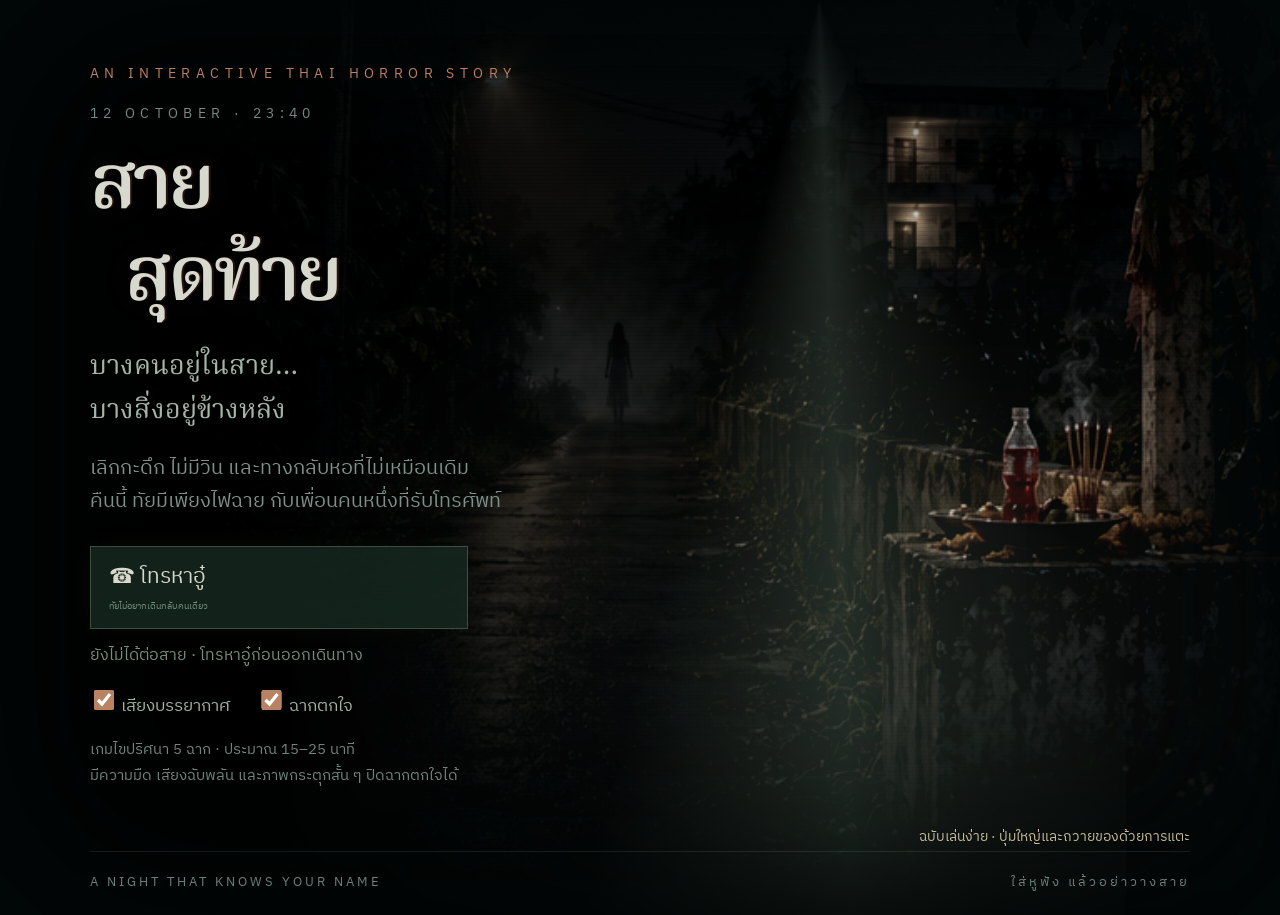
==== commit 9bfc1369: "Make mobile and tablet controls compact and prevent stacked item labels" ====
--- a/index.html
+++ b/index.html
@@ -1,6 +1,6 @@
-<!doctype html><html lang="th"><head><meta http-equiv="Cache-Control" content="no-store, max-age=0"><meta name="game-release" content="20261015-r9"><script src="release-check.js?v=20261015-r9"></script><meta charset="utf-8"><meta name="viewport" content="width=device-width,initial-scale=1"><meta name="theme-color" content="#080e10"><title>สายสุดท้าย — คืนวันเกิดทัย</title><link rel="stylesheet" href="style.css?v=20261015-r9"><link rel="stylesheet" href="experience.css?v=20261015-r9"><link rel="stylesheet" href="shrine-sequence.css?v=20261015-r9"><link rel="stylesheet" href="thai-walker.css?v=20261015-r9"><link rel="stylesheet" href="offerings.css?v=20261015-r9"><link rel="stylesheet" href="call-intro.css?v=20261015-r9"><link rel="stylesheet" href="phone-map.css?v=20261015-r9"><link rel="stylesheet" href="clarity.css?v=20261015-r9"><link rel="stylesheet" href="world-layout.css?v=20261015-r9"><link rel="stylesheet" href="birthday-ending.css?v=20261015-r9"><link rel="stylesheet" href="easy-play.css?v=20261015-r9"></head><body>
+<!doctype html><html lang="th"><head><meta http-equiv="Cache-Control" content="no-store, max-age=0"><meta name="game-release" content="20261015-r10"><script src="release-check.js?v=20261015-r10"></script><meta charset="utf-8"><meta name="viewport" content="width=device-width,initial-scale=1"><meta name="theme-color" content="#080e10"><title>สายสุดท้าย — คืนวันเกิดทัย</title><link rel="stylesheet" href="style.css?v=20261015-r10"><link rel="stylesheet" href="experience.css?v=20261015-r10"><link rel="stylesheet" href="shrine-sequence.css?v=20261015-r10"><link rel="stylesheet" href="thai-walker.css?v=20261015-r10"><link rel="stylesheet" href="offerings.css?v=20261015-r10"><link rel="stylesheet" href="call-intro.css?v=20261015-r10"><link rel="stylesheet" href="phone-map.css?v=20261015-r10"><link rel="stylesheet" href="clarity.css?v=20261015-r10"><link rel="stylesheet" href="world-layout.css?v=20261015-r10"><link rel="stylesheet" href="birthday-ending.css?v=20261015-r10"><link rel="stylesheet" href="easy-play.css?v=20261015-r10"></head><body>
 <section id="menu" class="menu"><div class="menu-art"></div><div class="menu-fog"></div><div class="menu-light"></div><div class="menu-walker"><i></i></div><div class="menu-window-shadow"></div><div class="menu-vignette"></div><div class="menu-content"><div class="kicker">AN INTERACTIVE THAI HORROR STORY</div><div class="edition">12 OCTOBER · 23:40</div><h1>สาย<span>สุดท้าย</span></h1><p class="tagline">บางคนอยู่ในสาย…<br>บางสิ่งอยู่ข้างหลัง</p><p class="menu-copy">เลิกกะดึก ไม่มีวิน และทางกลับหอที่ไม่เหมือนเดิม<br>คืนนี้ ทัยมีเพียงไฟฉาย กับเพื่อนคนหนึ่งที่รับโทรศัพท์</p><button class="primary" id="newGame">เริ่มคืนที่ไม่ควรจำ <span>↗</span></button><button class="menu-call" id="menuCall">☎ โทรหาอู๋ <small>ลองคุยก่อนออกเดินทาง</small></button><button id="continueGame" class="quiet hidden">เล่นต่อจากจุดเดิม →</button><div class="menu-options"><label><input type="checkbox" id="audioPref" checked> เสียงบรรยากาศ</label><label><input type="checkbox" id="scarePref" checked> ฉากตกใจ</label></div><small>เกมไขปริศนา 5 ฉาก · ประมาณ 15–25 นาที<br>มีความมืด เสียงฉับพลัน และภาพกระตุกสั้น ๆ ปิดฉากตกใจได้</small></div><p class="build-label">ฉบับเล่นง่าย · ปุ่มใหญ่และถวายของด้วยการแตะ</p><div class="menu-foot">A NIGHT THAT KNOWS YOUR NAME <span>ใส่หูฟัง แล้วอย่าวางสาย</span></div></section>
 <div id="game" class="hidden"><header><button class="wordmark" id="home">สายสุดท้าย <small>THE LAST CALL</small></button><div class="connection"><i></i> สายยังเชื่อมต่ออยู่ <span id="clockText">23:40</span></div><div class="audio-controls"><label class="voice-toggle"><input type="checkbox" id="voicePref" checked> เสียงอู๋</label><label class="music-control">ดนตรี <input type="range" id="musicLevel" min="0" max="1" step="0.05" value="0.55" aria-label="ระดับเสียงดนตรี"></label><button class="icon-btn" id="sound">เสียง · เปิด</button></div></header><main><div class="chapter-head"><div><div class="kicker" id="chapterNo"></div><h2 id="sceneTitle"></h2></div><span id="progress"></span></div><div class="game-grid"><div class="scene-column"><div id="stage" class="stage"><div id="backdrop" class="backdrop"></div><div class="grade"></div><div id="objects"></div><div id="shadow" class="shadow hidden"></div><div class="torch" id="torch"></div><div class="scene-top"><span id="sceneTime"></span><span>สำรวจด้วยไฟฉาย</span></div><div class="scene-bottom"><span id="location"></span><span>เลื่อนเมาส์หรือแตะ เพื่อส่องไฟ</span></div></div><div class="narrative"><span class="quote-mark">“</span><p id="narration"></p></div><div class="toolbar"><button id="journalBtn">▤ สมุดบันทึก <span id="clueCount">0</span></button><button id="inspectBtn">◉ จุดที่สำรวจได้</button><button id="solveBtn" class="gate-btn">ไขปริศนา →</button></div></div><aside><section class="phone"><div class="phone-top"><span class="live-dot"></span> กำลังโทร <span id="callDuration">00:00</span></div><div class="caller" id="phoneSpeaking"><div class="avatar">อู๋</div><div><b>อู๋ · เพื่อนในสาย</b><small>“ฉันอยู่ตรงนี้ เดินต่อไป”</small></div><span class="wave">▂▆▃▇▂</span></div><div id="messages" class="messages" aria-live="polite"></div><div class="phone-actions"><button id="replyBtn">พูดกับปลายสาย</button><button id="hintBtn">ขอคำใบ้</button></div></section><section class="inventory"><div class="kicker">สิ่งที่ติดตัวมา</div><div id="inventory"></div></section><div class="objective"><span>เป้าหมายปัจจุบัน</span><p id="objective"></p></div></aside></div><footer><span>ไม่มีใครเดินกลับคนเดียว… ใช่ไหม?</span><button id="settingsBtn">ตั้งค่าประสบการณ์</button></footer></main></div>
 <div id="overlay" class="overlay hidden"><article id="modal" class="modal" role="dialog" aria-modal="true" aria-labelledby="modalTitle" tabindex="-1"></article></div><div id="scare" class="scare hidden" aria-hidden="true"><div class="scare-face"></div><div class="scare-text">อย่าวางสาย</div></div>
 <section id="warmEnding" class="warm-ending hidden"><div class="kicker">YOU ARE HOME. YOU ARE LOVED.</div><h1>สุขสันต์วันเกิดนะ ทัย</h1><div id="birthdayWalk" class="birthday-walk"><img src="assets/caller.jpg" alt="เพื่อนเดินเข้ามาพร้อมเค้ก"><div class="held-cake">🎂</div></div><p id="warmText"></p><button class="primary" id="closeEyes">หลับตา 3 วินาที แล้วขอพร</button><p id="eyeCount" class="hidden" aria-live="polite"></p><button class="primary hidden" id="wishBlow">เป่าเทียน 🕯</button></section><div id="blackout" class="blackout hidden" aria-label="ไฟดับหลังเป่าเทียน"></div>
-<section id="ending" class="ending hidden"><div class="kicker">12 OCTOBER · THE SECRET IS OUT</div><h1>สุขสันต์วันเกิด<br><em>ทัย</em></h1><div class="party-photos"><img src="assets/thai.jpg" alt="รูปความทรงจำของทัย"><div class="cake">🎂<span>เหล่าผีรอเป่าเค้กอยู่นะ</span></div><img src="assets/reveal.jpg" alt="มนัสวิน ผู้จัดเซอร์ไพรส์"></div><p id="revealText"></p><p class="wish">ขอให้ทัยมีความสุขมาก ๆ สุขภาพแข็งแรง<br>เหนื่อยจากงานก็ขอให้มีเรื่องดี ๆ รออยู่เสมอ<br>และไม่ว่าจะกลับดึกแค่ไหน ก็ยังมีเพื่อนให้โทรหา ♡</p><div class="memory-gallery"><figure><img src="assets/thai.jpg" alt="ทัยกับความทรงจำที่สระน้ำ"><figcaption>วันที่หัวเราะได้เต็มที่ ขอให้มีแบบนี้อีกเยอะ ๆ</figcaption></figure><figure><img src="assets/caller.jpg" alt="มนัสวิน เพื่อนที่อยู่ในสาย"><figcaption>คนในสายคนเดิม โทรมาได้เสมอนะ</figcaption></figure><figure><img src="assets/room.jpg" alt="ห้องคุ้นเคยของทัย"><figcaption>ขอให้ห้องนี้มีแต่คืนที่หลับฝันดี</figcaption></figure></div><button id="blow" class="primary">รับคำอวยพรอีกครั้ง ✨</button><button id="again" class="quiet">กลับหน้าเริ่มเกม</button><small>เรื่องราวเกี่ยวกับวิญญาณและเหตุการณ์ทั้งหมดเป็นเรื่องแต่งสำหรับเกมวันเกิด</small></section><div id="menuScare" class="menu-scare hidden" aria-hidden="true"><div class="second-ghost"><div class="ghost-hair"></div><div class="ghost-face"><i></i><i></i><span></span></div></div><div class="call-corruption">มีคนอื่น… อยู่ในสาย</div></div><script src="game.js?v=20261015-r9"></script><script src="ou-voice-manifest.js?v=20261015-r9"></script><script src="ou-voice.js?v=20261015-r9"></script><script src="experience.js?v=20261015-r9"></script><script src="shrine-sequence.js?v=20261015-r9"></script><script src="walk-surfaces.js?v=20261015-r9"></script><script src="room-mirror.js?v=20261015-r9"></script><script src="thai-walker.js?v=20261015-r9"></script><script src="offerings.js?v=20261015-r9"></script><script src="ghost-actor.js?v=20261015-r9"></script><script src="game-sfx.js?v=20261015-r9"></script><script src="call-intro.js?v=20261015-r9"></script><script src="clue-art.js?v=20261015-r9"></script><script src="map-details.js?v=20261015-r9"></script><script src="game-phone.js?v=20261015-r9"></script><script src="game-guide.js?v=20261015-r9"></script><script src="birthday-media.js?v=20261015-r9"></script><script src="birthday-ending.js?v=20261015-r9"></script></body></html>
+<section id="ending" class="ending hidden"><div class="kicker">12 OCTOBER · THE SECRET IS OUT</div><h1>สุขสันต์วันเกิด<br><em>ทัย</em></h1><div class="party-photos"><img src="assets/thai.jpg" alt="รูปความทรงจำของทัย"><div class="cake">🎂<span>เหล่าผีรอเป่าเค้กอยู่นะ</span></div><img src="assets/reveal.jpg" alt="มนัสวิน ผู้จัดเซอร์ไพรส์"></div><p id="revealText"></p><p class="wish">ขอให้ทัยมีความสุขมาก ๆ สุขภาพแข็งแรง<br>เหนื่อยจากงานก็ขอให้มีเรื่องดี ๆ รออยู่เสมอ<br>และไม่ว่าจะกลับดึกแค่ไหน ก็ยังมีเพื่อนให้โทรหา ♡</p><div class="memory-gallery"><figure><img src="assets/thai.jpg" alt="ทัยกับความทรงจำที่สระน้ำ"><figcaption>วันที่หัวเราะได้เต็มที่ ขอให้มีแบบนี้อีกเยอะ ๆ</figcaption></figure><figure><img src="assets/caller.jpg" alt="มนัสวิน เพื่อนที่อยู่ในสาย"><figcaption>คนในสายคนเดิม โทรมาได้เสมอนะ</figcaption></figure><figure><img src="assets/room.jpg" alt="ห้องคุ้นเคยของทัย"><figcaption>ขอให้ห้องนี้มีแต่คืนที่หลับฝันดี</figcaption></figure></div><button id="blow" class="primary">รับคำอวยพรอีกครั้ง ✨</button><button id="again" class="quiet">กลับหน้าเริ่มเกม</button><small>เรื่องราวเกี่ยวกับวิญญาณและเหตุการณ์ทั้งหมดเป็นเรื่องแต่งสำหรับเกมวันเกิด</small></section><div id="menuScare" class="menu-scare hidden" aria-hidden="true"><div class="second-ghost"><div class="ghost-hair"></div><div class="ghost-face"><i></i><i></i><span></span></div></div><div class="call-corruption">มีคนอื่น… อยู่ในสาย</div></div><script src="game.js?v=20261015-r10"></script><script src="ou-voice-manifest.js?v=20261015-r10"></script><script src="ou-voice.js?v=20261015-r10"></script><script src="experience.js?v=20261015-r10"></script><script src="shrine-sequence.js?v=20261015-r10"></script><script src="walk-surfaces.js?v=20261015-r10"></script><script src="room-mirror.js?v=20261015-r10"></script><script src="thai-walker.js?v=20261015-r10"></script><script src="offerings.js?v=20261015-r10"></script><script src="ghost-actor.js?v=20261015-r10"></script><script src="game-sfx.js?v=20261015-r10"></script><script src="call-intro.js?v=20261015-r10"></script><script src="clue-art.js?v=20261015-r10"></script><script src="map-details.js?v=20261015-r10"></script><script src="game-phone.js?v=20261015-r10"></script><script src="game-guide.js?v=20261015-r10"></script><script src="birthday-media.js?v=20261015-r10"></script><script src="birthday-ending.js?v=20261015-r10"></script></body></html>
--- a/easy-play.css
+++ b/easy-play.css
@@ -95,3 +95,50 @@
 #overlay #modal.shrine-animation .actions button{background:#11251eeb;border-color:#a5b58b;min-height:7dvh;font-size:max(16px,2.5dvh);padding:1.5dvh 2dvh}
 #overlay #modal.shrine-animation .actions .primary{background:#c08d69;color:#111b16}
 #overlay:has(#modal.shrine-animation){padding:0;overflow:hidden}
+
+/* Touch screens use compact chrome, leaving scene objects unobstructed. */
+html{-webkit-text-size-adjust:100%;text-size-adjust:100%}
+#game .stage .hot-label{width:max-content;max-width:min(240px,42vw);left:50%;transform:translateX(-50%);white-space:nowrap}
+@media(max-width:1100px),(pointer:coarse){
+ #game{height:100dvh;min-height:100dvh;overflow:hidden;--play-font:16px;--play-small:13px}
+ #game header{position:fixed;inset:0 0 auto;height:32px!important;padding:0 max(10px,env(safe-area-inset-left));z-index:10;gap:8px;background:#07110fe8}
+ #game .wordmark{font-size:15px;white-space:nowrap}#game .wordmark small{display:none}
+ #game .connection{display:none}#game .audio-controls{display:flex;gap:6px;margin-left:auto;align-items:center}
+ #game .icon-btn,#game .full-screen-button{font-size:12px!important;min-height:28px;padding:4px 8px;white-space:nowrap}
+ #game main{height:100dvh;width:100%;padding:0;margin:0}
+ #game .stage{position:fixed;inset:0 0 58px;width:100%;height:calc(100dvh - 58px)!important;max-width:none;aspect-ratio:auto!important;border:0;margin:0;z-index:0}
+ #game .stage .scene-top{display:none}
+ #game .quest-rail{position:fixed;top:36px;left:max(10px,env(safe-area-inset-left));right:max(10px,env(safe-area-inset-right));width:auto;min-height:34px;padding:7px 10px;z-index:8;background:#091b15e8;border-radius:6px}
+ #game .quest-copy small,#game .quest-copy p{display:none!important}
+ #game .quest-copy b{display:block;font-size:15px;line-height:1.35;white-space:nowrap;overflow:hidden;text-overflow:ellipsis}
+ #game .play-dock{position:fixed;inset:auto 0 0!important;top:auto!important;width:100%!important;height:58px!important;min-height:58px!important;max-width:none;display:grid;grid-template-columns:auto auto minmax(0,1fr);padding:6px max(8px,env(safe-area-inset-right))!important;gap:6px;border:0;border-top:1px solid #899d6e66;border-radius:0;background:#071710f5;z-index:15}
+ #game .play-dock button{font-size:15px!important;min-width:0;min-height:44px;height:44px;padding:6px 10px!important;line-height:1.25;white-space:nowrap;overflow:hidden;text-overflow:ellipsis}
+ #game .play-dock .dock-notes{display:block!important}
+ #game .play-dock .dock-next{font-size:0!important}
+ #game .play-dock .dock-next:after{content:'ทำต่อ →';font-size:16px}
+ #game .stage .hotspot{width:44px;height:44px;font-size:22px}
+ #game .stage .hot-label{font-size:12px!important;line-height:1.4;top:calc(100% + 4px);padding:4px 6px;max-width:180px;white-space:nowrap;transform:translateX(-50%)!important}
+ #game .stage[data-scene="2"] .hot-label{top:auto;bottom:calc(100% + 4px)}
+ #game .stage .wallet-hotspot{width:72px;height:52px}
+ #game .stage .shift-hotspot{width:88px;height:62px}#game .stage .shift-hotspot:before{font-size:11px}
+ #game .stage[data-scene="1"] .hotspot[data-item="sign"]{width:110px;height:48px;font-size:22px}
+ #game .stage[data-scene="1"] .hotspot[data-item="offering"]{width:100px;height:46px}
+ #game .stage[data-scene="1"] .hotspot[data-item="footprints"]{width:84px;height:46px}
+ #game .stage .hotspot[data-item="footprints"]:before,#game .stage .hotspot[data-item="footprints"]:after{width:15px;height:32px;left:14px;top:10px}
+ #game .stage .hotspot[data-item="footprints"]:after{left:49px;top:0}
+ #game .stage .scene-bottom{font-size:10px;bottom:8px}
+ #game .offering-table>span{font-size:12px;bottom:-24px;padding:3px 6px}
+ #overlay #modal{font-size:16px;padding:16px;max-height:94dvh}
+ #overlay #modal h3{font-size:23px;line-height:1.4}
+ #overlay #modal p,#overlay #modal .journal-entry p,#overlay #modal .bubble{font-size:15px;line-height:1.65}
+ #overlay #modal button{font-size:15px;min-height:44px;padding:9px 12px}
+}
+@media(max-width:650px) and (orientation:portrait){
+ #game .stage{inset:auto 0 auto;top:calc(50dvh - 28.125vw);height:56.25vw!important;aspect-ratio:16/9!important}
+ #game .quest-rail:after{content:'หมุนจอแนวนอนเพื่อเห็นฉากใหญ่ขึ้น';display:block;font-size:12px;color:#c5c6a5;margin-top:5px}
+ #game .stage .hot-label{opacity:0;max-width:150px;font-size:11px!important}
+ #game .stage .hotspot.next-clue .hot-label,#game .stage .hotspot:focus-visible .hot-label{opacity:1}
+ #game .stage .hotspot{width:38px;height:38px;font-size:19px}
+ #game .stage .wallet-hotspot{width:58px;height:42px}#game .stage .shift-hotspot{width:76px;height:54px}
+ #overlay #modal.easy-offerings .easy-offering-cards{grid-template-columns:repeat(2,minmax(0,1fr))}
+}
